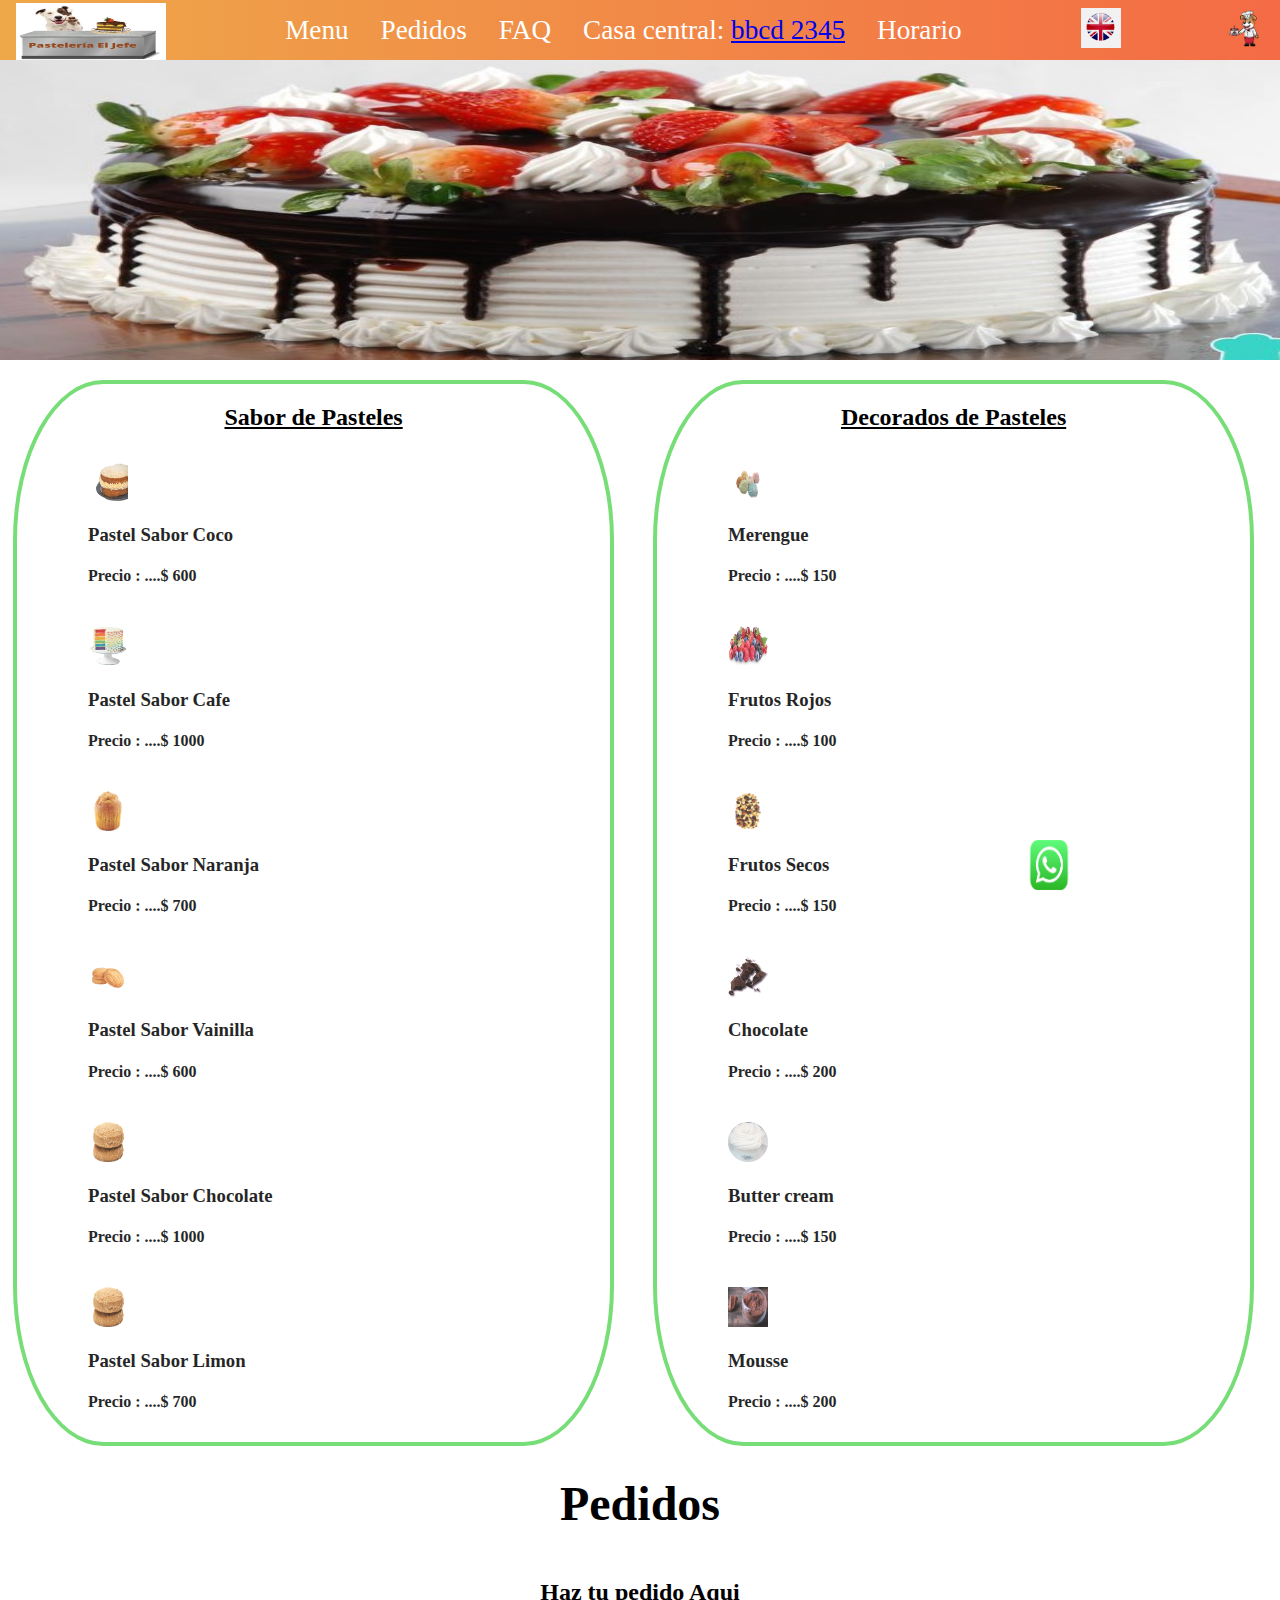
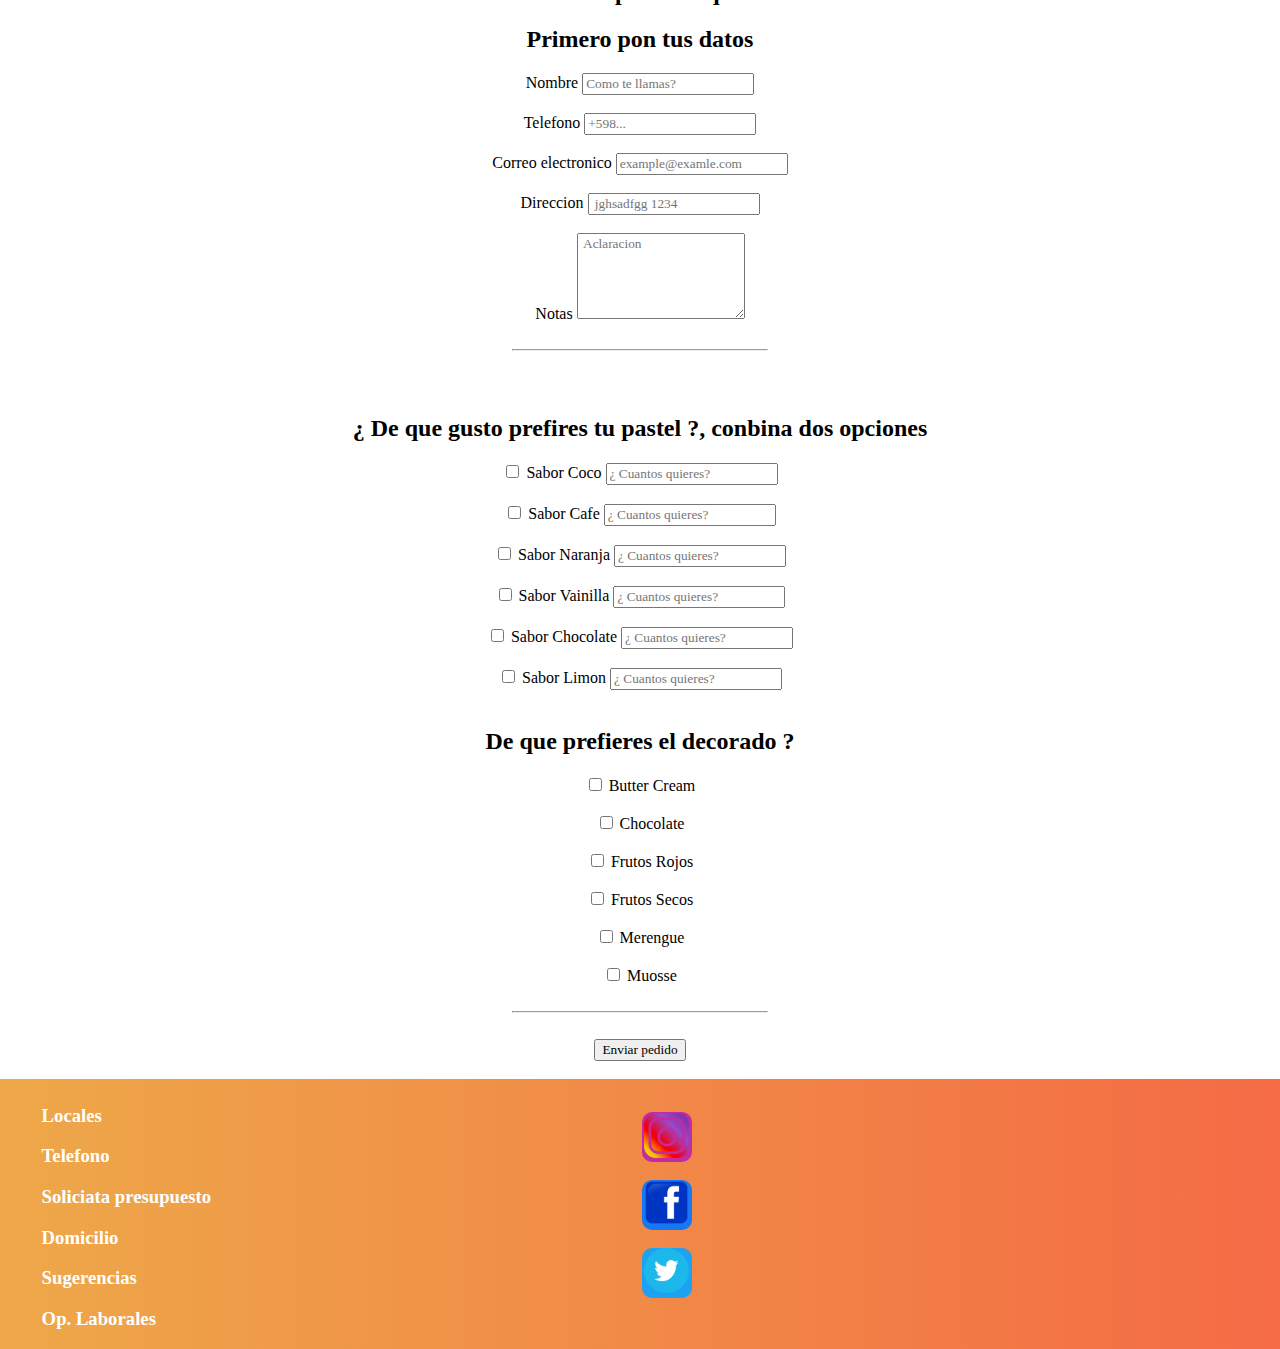
==== index.html @ 313cf9ab "Add files via upload" ====
<!DOCTYPE html>
<html lang="en">
<head>
    <meta charset="UTF-8">
    <meta http-equiv="X-UA-Compatible" content="IE=edge">
    <meta name="viewport" content="width=device-width, initial-scale=1.0">
    <title>Pasteleria El Jefe</title>
    <link rel="stylesheet" href="./css/styles.css">
</head>
<body>
    <header >
        
   
    <!----- responsibe menu-->
    <section class="top-nav">
        <div>
            <a href="index.html"><img src="./img/Pasteleriajefe logo.png" alt="" class="logo"></a>
        </div>
        <input id="menu-toggle" type="checkbox" />
        <label class='menu-button-container' for="menu-toggle">
        <div class='menu-button'></div>
      </label>
        <ul class="menu">
          <li>Menu</li>
          <li>Pedidos</li>
    
          <li>FAQ</li>
          <li>Casa central: <a href="https://www.google.com/maps/place/Nuevocentro+Shopping/@-34.8689412,-56.1719842,17z/data=!3m1!4b1!4m5!3m4!1s0x959f807aabfe63b1:0xb6f6776baeb3a995!8m2!3d-34.8689412!4d-56.1697955" >bbcd 2345</a></li>
          <li>Horario</li>
        </ul>
        <a href="indexeng.html"><img src="./img/england-flag.png" alt="lang-flag" class="Flag"></a>
        <a href="pastelero.html"><img src="./img/pastelero.webp" alt="lang-flag" class="Flag"></a>
      </section> 
      

    <section class="slider">
        <img src="./img/pastelSlider.jpg" alt="">

    </section>
    <section class="Pasteles">
<h2 class="h2Pasteles"> Sabor de Pasteles </h2>
<div class="card">
<img src="./img/pastelBasico1.png" alt="Pastel Tradicional" class="MenuPasteles">
<h3>Pastel  Sabor Coco</h3>
<h4>Precio : ....$ 600 </h4>

</div>
<div class="card">
    <img src="./img/tortaarcoiris.png" alt="Torta Arcoiris" class="MenuPasteles">
    <h3> Pastel  Sabor Cafe</h3>
    <h4>Precio : ....$ 1000 </h4>
    
    </div>

<div class="card">
    <img src="./img/muffin.png" alt="" class="MenuPasteles">
    <h3> Pastel  Sabor Naranja</h3>
    <h4>Precio : ....$ 700</h4>
    
    </div>
    <div class="card">
        <img src="./img/galletas1.png" alt="" class="MenuPasteles">
        <h3>Pastel  Sabor Vainilla</h3>
        <h4>Precio : ....$ 600 </h4>
        
        </div>
        <div class="card">
            <img src="./img/mantecados.png" alt="Mantecado" class="MenuPasteles">
            <h3> Pastel  Sabor Chocolate</h3>
            <h4>Precio : ....$ 1000</h4>
            
            </div>
            <div class="card">
                <img src="./img/mantecados.png" alt="Mantecado" class="MenuPasteles">
                <h3> Pastel  Sabor Limon</h3>
                <h4>Precio : ....$ 700</h4>
                
                </div>
             

    </section>
   
    <section class="Adornos">
<h2 class="h2Pasteles">  Decorados  de Pasteles </h2>

<div class="card">
    <img src="./img/merengue.png" alt="Pastel Tradicional" class="MenuPasteles">
    <h3>Merengue</h3>
    <h4>Precio : ....$ 150</h4>
    
    </div>
    <div class="card">
        <img src="./img/mezcla-frutos-rojos.webp" alt="Torta Arcoiris" class="MenuPasteles">
        <h3>Frutos Rojos</h3>
        <h4>Precio : ....$ 100 </h4>
        
        </div>
    
    
        <div class="card">
            <img src="./img/frutossecos.png" alt="" class="MenuPasteles">
            <h3>Frutos Secos</h3>
            <h4>Precio : ....$ 150</h4>
            
            </div>
            <div class="card">
                <img src="./img/chocolate.webp" alt="Mantecado" class="MenuPasteles">
                <h3>Chocolate</h3>
                <h4>Precio : ....$ 200 </h4>
                
                </div>

                <div class="card">
                    <img src="./img/buttercream.webp" alt="" class="MenuPasteles">
                    <h3>Butter cream</h3>
                    <h4>Precio : ....$ 150</h4>
                    
                    </div>
                    <div class="card">
                        <img src="./img/mousse-de-chocolate-1.jpg" alt="Mantecado" class="MenuPasteles">
                        <h3>Mousse</h3>
                        <h4>Precio : ....$ 200 </h4>
                        
                        </div>
    </section>
    
       
    <section class="pedido" id="casa">
        <h3 class="h3Menu">Pedidos</h3>
        <h2 >Haz tu pedido Aqui</h2>
        <form action="" method="get">
        
        
        <h2 class="h2Pedido">Primero pon tus datos </h2>
        <label for="Nombre">Nombre</label>
        <input type="text" id="nombre" name="nombre" placeholder="Como te llamas?" required>
        <br><br>
        <label for="Telefono">Telefono</label>
        <input type="text" id="nombre" name="nombre" placeholder="+598..." required>
        <br><br>
        <label for="Telefono">Correo electronico</label>
        <input type="text" id="email" name="email" placeholder="example@examle.com" required>
        <br><br>
        <label for="Direccion">Direccion</label>
        <input type="textarea" id="nombre" name="nombre" placeholder=" jghsadfgg 1234" required>
        
        <br><br>
        <label for="Direccion">Notas</label>
        <textarea rows="5" id="notas" name="notas" placeholder=" Aclaracion"></textarea>
        
        <br><br>
        <hr class="dataUser">
        <br><br>
        <h2 class="h2Pedido">¿ De que gusto prefires tu pastel ?, conbina dos opciones</h2>
        <input type="checkbox" id="Coco" name="Coco" value="Coco">
        <label for="Coco">Sabor Coco</label>
        <input type="number" id="CocoNumber" name="CocoNumber" placeholder="¿ Cuantos quieres?" >
        <br><br>
        <input type="checkbox" id="Cafe" name="Cafe" value="Cafe">
        <label for="Cafe"> Sabor Cafe</label>
        <input type="number" id="CafeNumber" name="CafeNumber" placeholder="¿ Cuantos quieres?" >
        <br><br>
        <input type="checkbox" id="Naranja" name="Naranja" value="Naranja">
        <label for="Naranja"> Sabor Naranja </label>
        <input type="number" id="NaranjaNumber" name="NaranjaNumber" placeholder="¿ Cuantos quieres?" >
        <br><br>
        <input type="checkbox" id="Vainilla" name="Vainilla" value="Vainilla">
        <label for="Vainilla"> Sabor Vainilla</label>
        <input type="number" id="VainillaNumber" name="VainillaNumber" placeholder="¿ Cuantos quieres?" >
        <br><br>
        <input type="checkbox" id="Chocolate" name="Chocolate" value="Chocolate">
        <label for="Chocolate"> Sabor Chocolate </label>
        <input type="number" id="ChocolateNumber" name="ChocolateNumber" placeholder="¿ Cuantos quieres?" >
        <br><br>
        <input type="checkbox" id="Limon" name="Limon" value="ChocolateLimon">
        <label for="Limon">Sabor Limon</label>
        <input type="number" id="LimonNumber" name="LimonNumber" placeholder="¿ Cuantos quieres?" >
        <br><br>
        
        
        <h2 class="h2Pedido">De que prefieres el decorado ?</h2>
        <input type="checkbox" id="ButterCream" name="ButterCream" value="ButterCream">
        
        <label for="ButterCream">Butter Cream</label>
        
        <br><br>
        <input type="checkbox" id="ChocolateDecorado" name="ChocolateDecorado" value="ChocolateDecorado">
        <label for="ChocolateDecorado"> Chocolate</label>
        
        <br><br>
        <input type="checkbox" id="FrutosRojos" name="FrutosRojos" value="FrutosRojos">
        <label for="FrutosRojos">Frutos Rojos</label>
        
        <br><br>
        <input type="checkbox" id="FrutosSecos" name="FrutosSecos" value="FrutosSecos">
        <label for="FrutosSecos"> Frutos Secos</label>
        
        <br><br>
        <input type="checkbox" id="Merengue" name="Merengue" value="Merengue">
        <label for="Merengue">Merengue</label>
        
        <br><br>
        <input type="checkbox" id="Muosse" name="Muosse" value="Muosse">
        <label for="Muosse">Muosse</label>
        <br>
        <br>
        <hr class="dataUser">
        <br>
        
        <button type="submit" class="btnenviar">Enviar pedido</button>
        <br><br>
        </form>
    </section>
    
   

    <img src="./img/whatsapp-icon.png" alt="" class="btnwhatss">
    <footer>
        <div class="dataEmpresa">
        <h3 class="hedinginfo">Locales</h3>
        <h3 class="hedinginfo">Telefono</h3>
        <h3 class="hedinginfo">Soliciata presupuesto</h3>
        <h3 class="hedinginfo">Domicilio</h3>
        <h3 class="hedinginfo">Sugerencias</h3>
        <h3 class="hedinginfo">Op. Laborales</h3>
    </div>
        <div class="dataEmpresa">
                <div class="box">
                <div class="icon instagram">
                <i class="fab fa-instagram fa-2x"> <img src="./img/Instagram-Icon.png"  class="iconfooter" alt=""></i>
                </div>
                <p>Instagram</p>
                </div>
                <div class="box">
                <div class="icon facebook">
                <i class="fab fa-facebook fa-2x"> <img src="./img/Facebook_icon.svg.png"  class="iconfooter" alt=""></i>
                </div>
                <p>Facebook</p>
                </div>
                <div class="box">
                <div class="icon twitter">
                <i class="fab fa-twitter fa-2x"><img src="./img/twitter_circle-512.webp"  class="iconfooter" alt=""></i>
                </div>
                <p>Twitter</p>
                </div>
               
                
        </div>

    </footer>
</body>
</html>
---- css/styles.css ----
.Flag{
    width: 40px;
    height: 40px;

}
.navmenu{
    float: left;
    width: 100%;

}  
    @import url(https://fonts.googleapis.com/css?family=Raleway);
h2 {
  vertical-align: center;
  text-align: center;
}

html, body {
  margin: 0;
  height: 100%;
}
.logo{
    width: 150px;
    height: 60px;
    margin-bottom: -10px;
}

* {
  font-family: "Raleway";
  box-sizing: border-box;
}
.back{
    background-image: url('./img/woodBack.jpg');
}
.top-nav {
  display: flex;
  flex-direction: row;
  align-items: center;
  justify-content: space-between;
 
  background: linear-gradient(to left, #f46b45, #eea849);
  /* W3C, IE 10+/ Edge, Firefox 16+, Chrome 26+, Opera 12+, Safari 7+ */
  color: #FFF;
  height: 60px;
  padding: 1em;
}

.menu {
  display: flex;
  flex-direction: row;
  list-style-type: none;
  margin: 0;
  padding: 0;
}

.menu > li {
  margin: 0 1rem;
  font-size: 1.7rem;
}

.menu-button-container {
  display: none;
  height: 100%;
  width: 30px;
  cursor: pointer;
  flex-direction: column;
  justify-content: center;
  align-items: center;
}

#menu-toggle {
  display: none;
}

.menu-button,
.menu-button::before,
.menu-button::after {
  display: block;
  background-color: #fff;
  position: absolute;
  height: 4px;
  width: 30px;
  transition: transform 400ms cubic-bezier(0.23, 1, 0.32, 1);
  border-radius: 2px;
}

.menu-button::before {
  content: '';
  margin-top: -8px;
}

.menu-button::after {
  content: '';
  margin-top: 8px;
}

#menu-toggle:checked + .menu-button-container .menu-button::before {
  margin-top: 0px;
  transform: rotate(405deg);
}

#menu-toggle:checked + .menu-button-container .menu-button {
  background: rgba(255, 255, 255, 0);
}

#menu-toggle:checked + .menu-button-container .menu-button::after {
  margin-top: 0px;
  transform: rotate(-405deg);
}
.btnwhatss{
    width: 50px;
    height: 50px;
    position: fixed;
    bottom: 10px;
    margin-left: 80%;
}
.slider{
    width: 100%;
    height: 300px;
    background-color: #333;
}
.slider img{
  width: 100%;
  height: 300px;
  
}
.Pasteles, .Adornos{
    width: 47%;
    margin-top: 20px;
    margin-right: 2%;
    margin-left: 1%;
    margin-bottom: 30px;
    float: left;
    height: auto;
    /* background-color: #466a75; */
    flex-wrap: wrap;
    border: #77DD77 4px solid;
    border-radius: 15%;
    
}
.h2Pasteles{
  text-decoration: underline;
  width: 100%;
  
}
.MenuPasteles {
  width: 40px;
    height: 40px;
    transition: all 0.3s;
    
}
.MenuPasteles:hover{
  margin-left: 5%;
  transform: scale(2) ;
}
.card{
  
  display: flex;
  justify-content: space-around;
  margin-bottom: 20px;
}

/* para la parte de pedidos  */
.h3Menu{
    text-align: center;
    font-size: 3rem;
    
}
.h2Pedido{
  text-align: center;
}
#casa{
  text-align: center;
  
}
.Sucursales{
  margin: 0 auto;
}

.sucursales ul li{
  font-size: 1.3rem;
  font-weight: bolder;
}
th, td{
  border: black 1px solid;
  
}

.dataUser{
  width: 20%;
}

footer{
    width: 100%;
    height: 270px;
    background: linear-gradient(to left, #f46b45, #eea849);
    color: #FFF;
}
.dataEmpresa{
  width: 45%;
    margin-top: 20px;
    margin-right: 2%;
    margin-left: 1%;
    margin-bottom: 30px;
    float: left;
   
    
}

/* cards de pastelero */

@import url('https://fonts.googleapis.com/css?family=Muli');

#container {
    width: auto;
    height: auto;
    margin-top: 80px;
    -webkit-perspective: 800px;
            perspective: 800px;
    text-align: center;
}
#container h1 {
    color: #ECF6CE;
    margin-bottom: 30px;
}
#container > hr {
    border: none;
    border: 1px solid #fff;
    width: 80%;
}
.card {
    margin: 10px;
    display: inline-block;
    position: relative;
    width: 220px;
    height: auto;
    opacity: 0.85;
    margin-left: 12%;
}
.front,
.back {
    width: 100%;
    height: 100%;
    position: absolute;
    -webkit-backface-visibility: hidden;
            backface-visibility: hidden;
    -webkit-transition: -webkit-transform 300ms;
    transition: -webkit-transform 300ms;
    transition: transform 300ms;
    transition: transform 300ms, -webkit-transform 300ms;
    -webkit-transition-timing-function: linear;
            transition-timing-function: linear;
    border-radius: 5px;
}
.front {
    transform: rotateY(0deg);
    background: -webkit-linear-gradient(top left, #84DD63, #009970);
    background: linear-gradient(to bottom right, #84DD63, #009970);
    text-align: center;
    padding: 30px;
}
.back {
    background: -webkit-linear-gradient(top left, #009970, #84DD63);
    background: linear-gradient(to bottom right, #009970, #84DD63);
    -webkit-transform: rotateY(180deg);
            transform: rotateY(180deg);
    padding: 40px 15px;
    color: #fff;
}
.card:hover .front {
    -webkit-transform: rotateY(-180deg);
            transform: rotateY(-180deg);
}
.card:hover .back {
    -webkit-transform: rotateY(0deg);
            transform: rotateY(0deg);
}

.front .contact {
    height: 120px;
    width: 120px;
    border: 5px solid #B2DBBF;
    border-radius: 50%;
    display: inline-block;
    margin-bottom: 10px;
}
.front .name {
    display: inline-block;
    font-size: 18px;
    color: #fff;
}
.front .job {
    color: #fff;
}
.front hr {
    border: none;
    color: #B2DBBF;
    border: 1px solid;
}
.back p{
  margin-left: -100px;
}


/*fin de cards pastelero */
.hedinginfo{
  margin-left: 5%;
  margin-top: 1%;

}
.iconfooter{
  width: 45px;
  height: 45px;
}

/* social media */
.box{
  width: 55px;
  height: 58px;
  position: relative;
  display: flex;
  align-items: center;
  overflow: hidden;
  padding: 5px;
  cursor: pointer;
  margin: 0.6em;
  transition: all .4s;
  }
  .box:hover{
  width: 160px;
  background: #c32aa3;
  border-radius: 10px;
  color: white;
  box-shadow: 0 0 50px #b315917c;
  }
  .box:nth-child(2):hover{
  background: #1877f2;
  box-shadow: 0 0 50px #1876f285;
  }
  .box:nth-child(3):hover{
  width: 130px;
  background: #1da1f2;
  box-shadow: 0 0 50px #1da0f280;
  }
  .box:nth-child(4):hover{
  background: #25d366;
  box-shadow: 0 0 50px #25d3657e;
  }
  p{
  transform: translate(60px);
  }
  .box .icon{
  position: absolute;
  width: 50px;
  height: 50px;
  display: flex;
  justify-content: center;
  align-items: center;
  color: white;
  border-radius: 10px;
  margin-right: 10px;
  transition: all .4s;
  }
  .instagram{
  background: #c32aa3;
  }
  .facebook{
  background: #1877f2;
  }
  .twitter{
  background: #1da1f2;
  }
  .whatsapp{
  background: #25d366;
  }
  .box:hover .icon{
  background: white;
  box-shadow: 0 0 20px rgba(0, 0, 0, 0.26);
  color: rgb(59, 59, 59);
  }
  
  
  





@media (max-width: 800px) {
  .logo{
    display: none;
  }
  .menu-button-container {
    display: flex;
    margin-top: 10px;
  }
  .menu {
    position: absolute;
    top: 0;
    margin-top: 50px;
    left: 0;
    flex-direction: column;
    width: 100%;
    justify-content: center;
    align-items: center;
  }
  #menu-toggle ~ .menu li {
    height: 0;
    
    margin: 0;
    padding: 0;
    border: 0;
    transition: height 400ms cubic-bezier(0.23, 1, 0.32, 1);
  }
  #menu-toggle:checked ~ .menu li {
    border: 1px solid #333;
    height: 2.5em;
    padding: 0.5em;
    transition: height 400ms cubic-bezier(0.23, 1, 0.32, 1);
  }
  .menu > li {
    display: flex;
    justify-content: center;
    margin: 0;
    padding: 0.5em 0;
    width: 100%;
    color: white;
    background-color: #222;
  }
  .menu > li:not(:last-child) {
    border-bottom: 1px solid #444;
  }
}
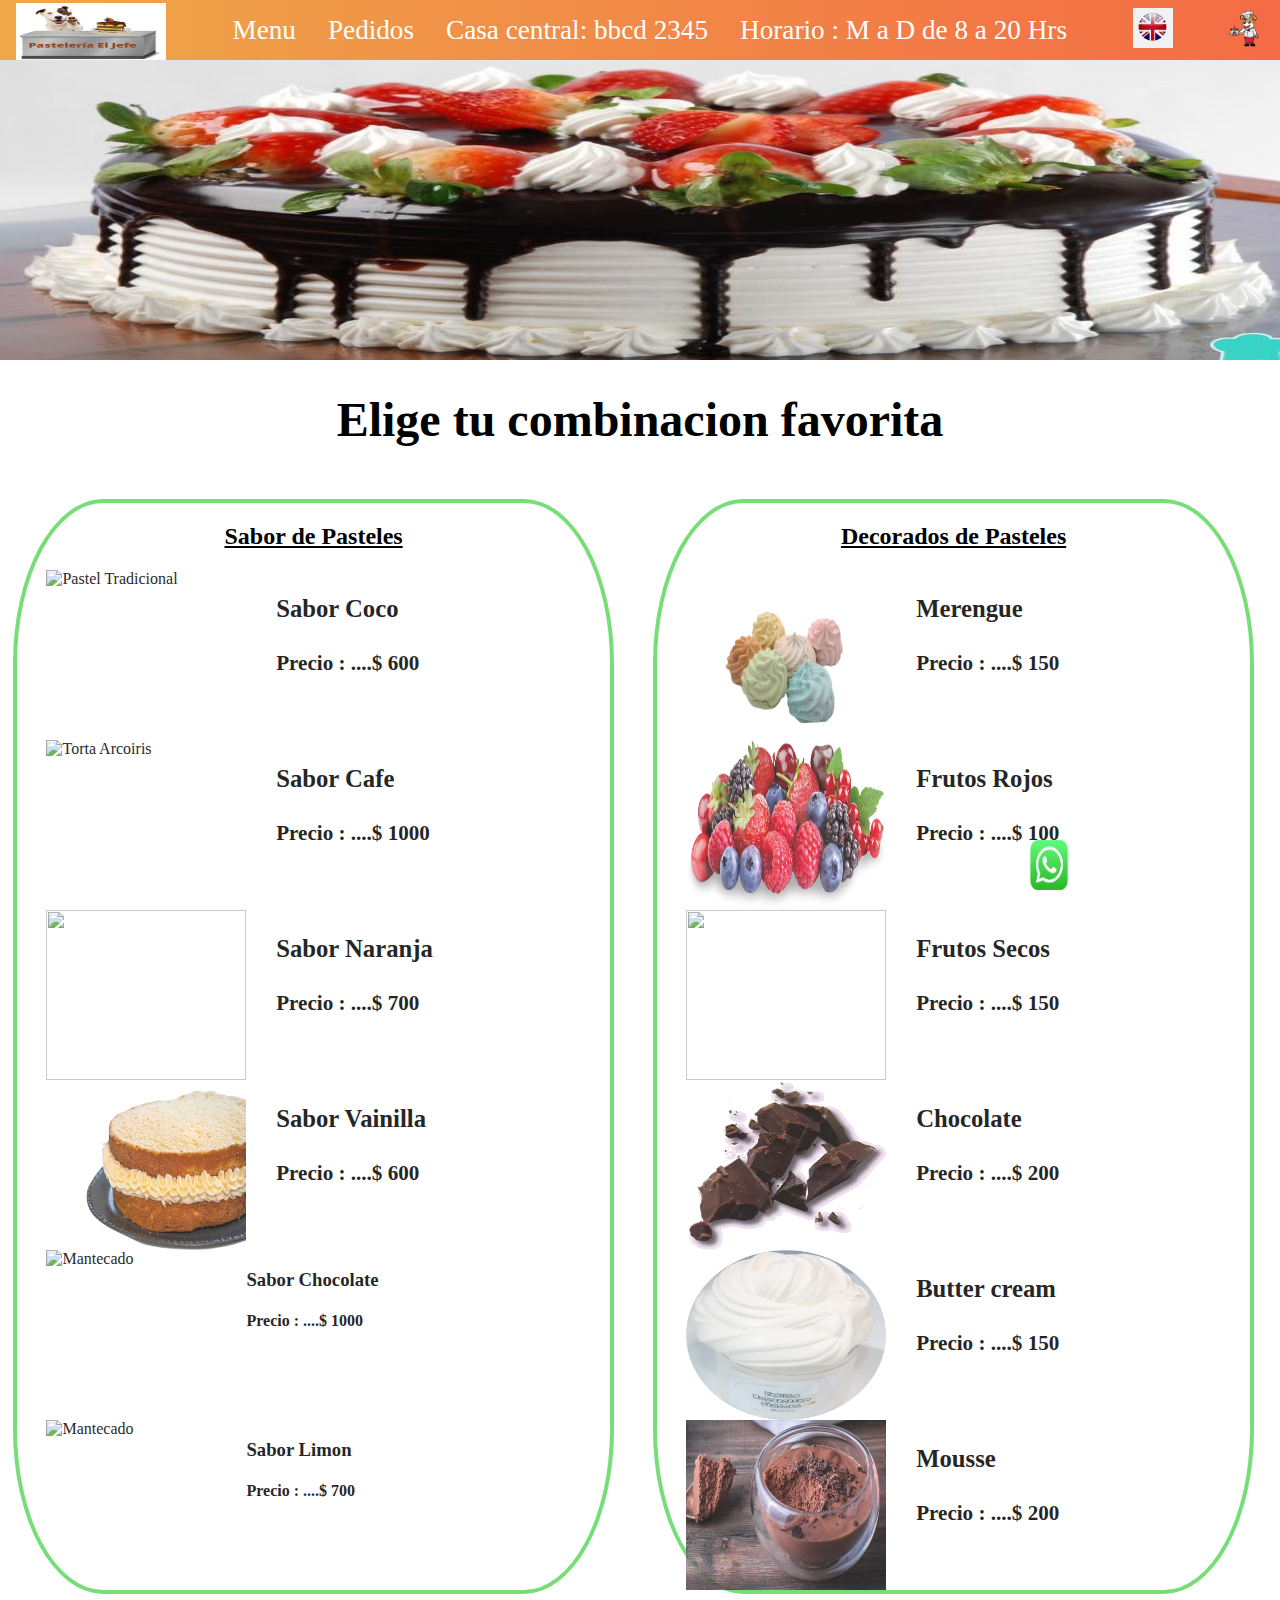
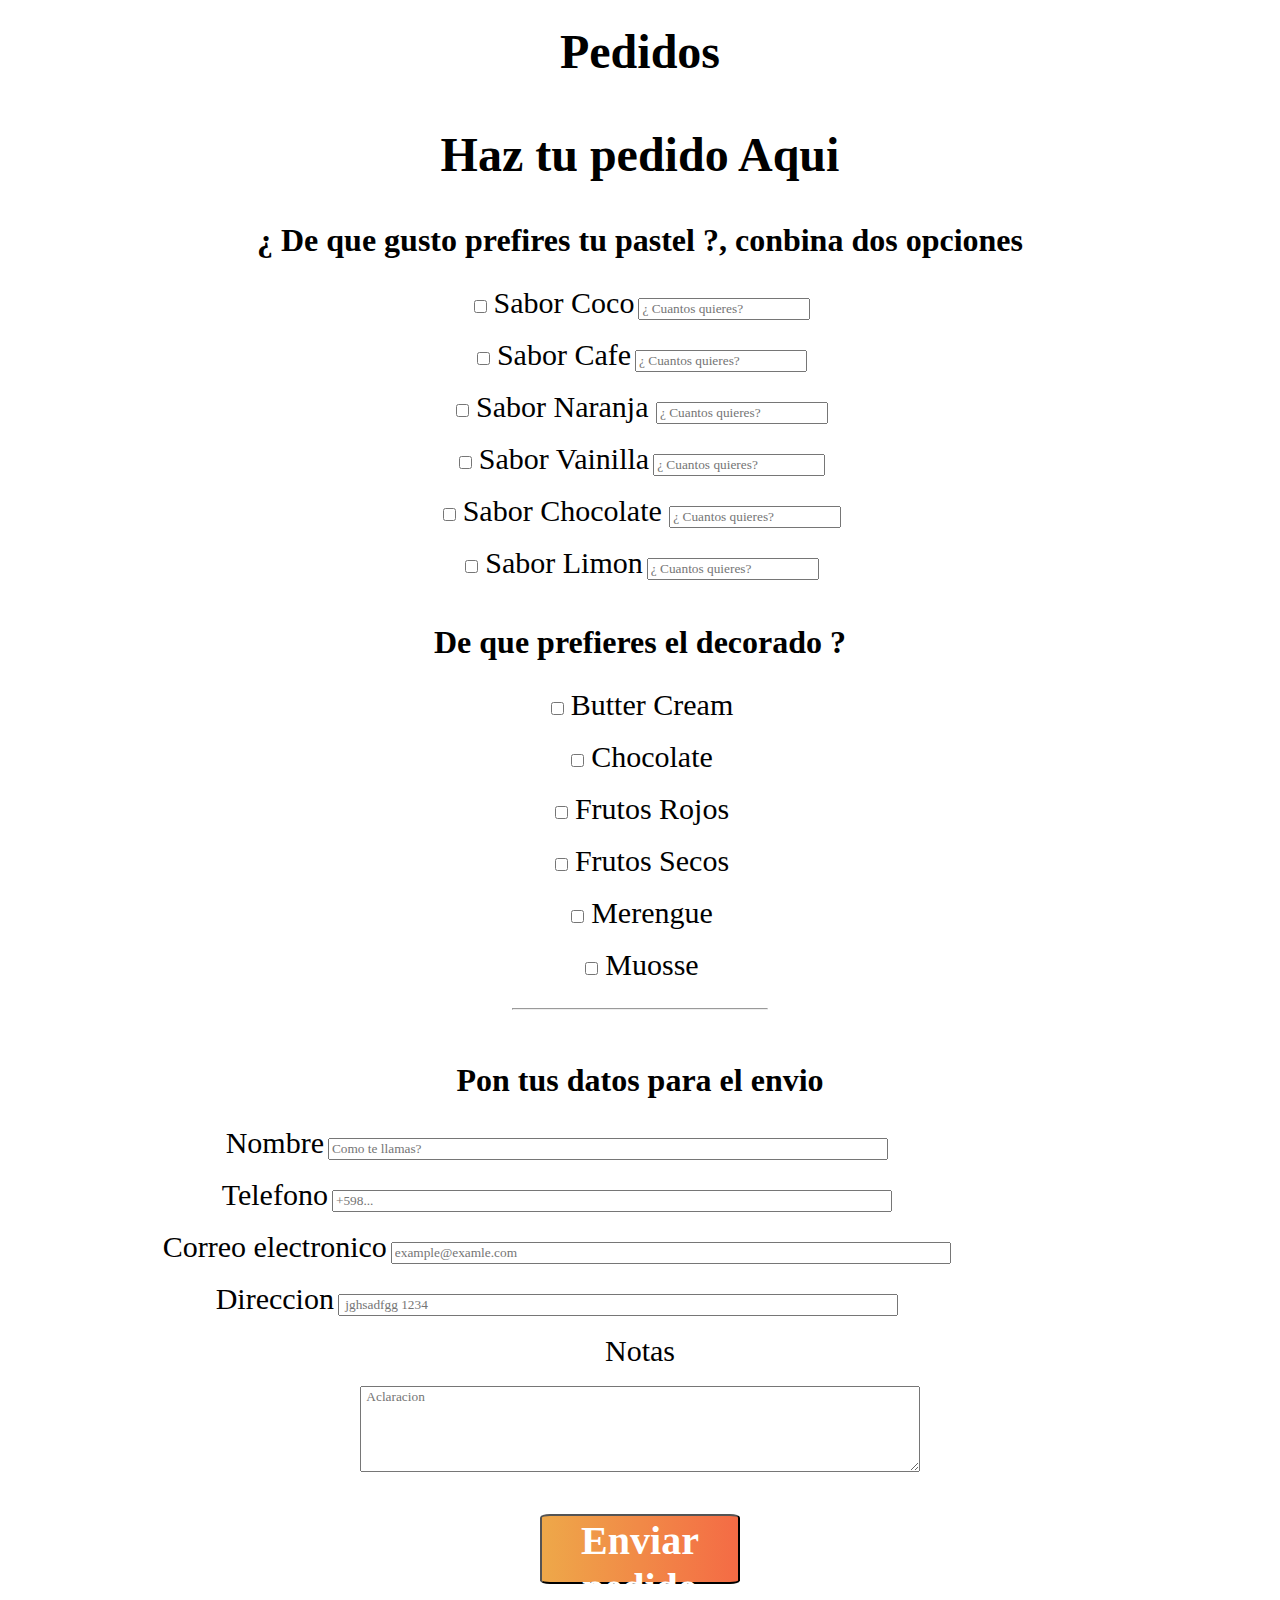
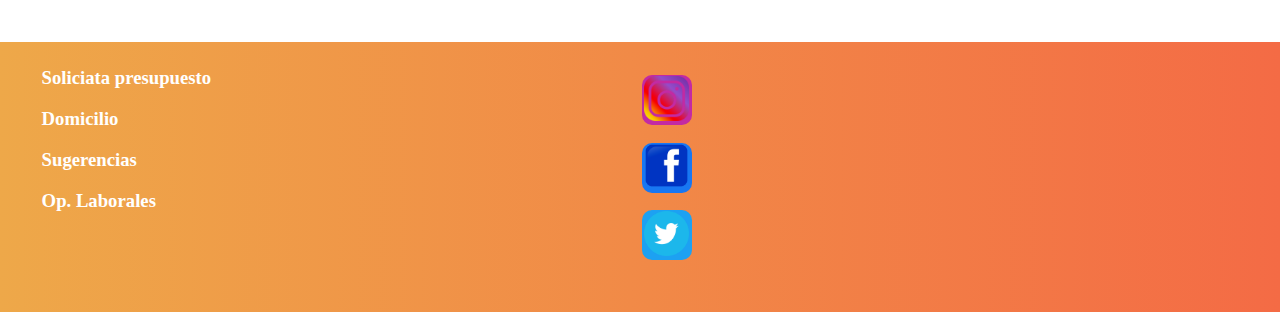
==== commit 9d178df3: "Add files via upload" ====
--- a/index.html
+++ b/index.html
@@ -6,9 +6,10 @@
     <meta name="viewport" content="width=device-width, initial-scale=1.0">
     <title>Pasteleria El Jefe</title>
     <link rel="stylesheet" href="./css/styles.css">
+<link rel="stylesheet" href="./css/slider.css"> 
 </head>
 <body>
-    <header >
+    
         
    
     <!----- responsibe menu-->
@@ -21,12 +22,10 @@
         <div class='menu-button'></div>
       </label>
         <ul class="menu">
-          <li>Menu</li>
-          <li>Pedidos</li>
-    
-          <li>FAQ</li>
-          <li>Casa central: <a href="https://www.google.com/maps/place/Nuevocentro+Shopping/@-34.8689412,-56.1719842,17z/data=!3m1!4b1!4m5!3m4!1s0x959f807aabfe63b1:0xb6f6776baeb3a995!8m2!3d-34.8689412!4d-56.1697955" >bbcd 2345</a></li>
-          <li>Horario</li>
+            <li>Menu</li>
+          <a href="#PedidosUser"><li>Pedidos</li></a>
+           <a href="https://www.google.com/maps/place/Nuevocentro+Shopping/@-34.8689412,-56.1719842,17z/data=!3m1!4b1!4m5!3m4!1s0x959f807aabfe63b1:0xb6f6776baeb3a995!8m2!3d-34.8689412!4d-56.1697955" target="_blank"><li>Casa central: bbcd 2345 </li></a>
+          <li>Horario : M a D de 8 a 20 Hrs</li>
         </ul>
         <a href="indexeng.html"><img src="./img/england-flag.png" alt="lang-flag" class="Flag"></a>
         <a href="pastelero.html"><img src="./img/pastelero.webp" alt="lang-flag" class="Flag"></a>
@@ -37,42 +36,52 @@
         <img src="./img/pastelSlider.jpg" alt="">
 
     </section>
+    <h1 class="h3Menu">Elige tu combinacion favorita</h1>
     <section class="Pasteles">
-<h2 class="h2Pasteles"> Sabor de Pasteles </h2>
-<div class="card">
-<img src="./img/pastelBasico1.png" alt="Pastel Tradicional" class="MenuPasteles">
-<h3>Pastel  Sabor Coco</h3>
+        
+<h2 class="h2Pasteles" id="MenuUser"> Sabor de Pasteles </h2>
+<div class="card1">
+<img src="./img/tortaCoco.jpg" alt="Pastel Tradicional" class="MenuPasteles">
+<div class="cosas">
+<h3>  Sabor Coco</h3>
 <h4>Precio : ....$ 600 </h4>
 
 </div>
-<div class="card">
-    <img src="./img/tortaarcoiris.png" alt="Torta Arcoiris" class="MenuPasteles">
-    <h3> Pastel  Sabor Cafe</h3>
+</div>
+<div class="card1">
+    <img src="./img/tortaCafe.jpg" alt="Torta Arcoiris" class="MenuPasteles">
+    <div class="cosas">
+    <h3>   Sabor Cafe</h3>
     <h4>Precio : ....$ 1000 </h4>
-    
-    </div>
-
-<div class="card">
-    <img src="./img/muffin.png" alt="" class="MenuPasteles">
-    <h3> Pastel  Sabor Naranja</h3>
+    </div>
+    
+    </div>
+
+<div class="card1">
+    <img src="./img/tortaNaranja.jpg" alt="" class="MenuPasteles">
+    <div class="cosas">
+    <h3>   Sabor Naranja</h3>
     <h4>Precio : ....$ 700</h4>
-    
-    </div>
-    <div class="card">
-        <img src="./img/galletas1.png" alt="" class="MenuPasteles">
-        <h3>Pastel  Sabor Vainilla</h3>
+ 
+    </div>
+    </div>
+    <div class="card1">
+        <img src="./img/pastelBasico1.png" alt="" class="MenuPasteles">
+        <div class="cosas">
+        <h3>  Sabor Vainilla</h3>
         <h4>Precio : ....$ 600 </h4>
-        
-        </div>
-        <div class="card">
-            <img src="./img/mantecados.png" alt="Mantecado" class="MenuPasteles">
-            <h3> Pastel  Sabor Chocolate</h3>
+
+        </div>
+        </div>
+        <div class="card1">
+            <img src="./img/TortaChocolate.jpg" alt="Mantecado" class="MenuPasteles">
+            <h3>   Sabor Chocolate</h3>
             <h4>Precio : ....$ 1000</h4>
             
             </div>
-            <div class="card">
-                <img src="./img/mantecados.png" alt="Mantecado" class="MenuPasteles">
-                <h3> Pastel  Sabor Limon</h3>
+            <div class="card1">
+                <img src="./img/tarta-limon-2.jpg" alt="Mantecado" class="MenuPasteles">
+                <h3>   Sabor Limon</h3>
                 <h4>Precio : ....$ 700</h4>
                 
                 </div>
@@ -83,74 +92,168 @@
     <section class="Adornos">
 <h2 class="h2Pasteles">  Decorados  de Pasteles </h2>
 
-<div class="card">
+<div class="card1">
     <img src="./img/merengue.png" alt="Pastel Tradicional" class="MenuPasteles">
-    <h3>Merengue</h3>
+    <div class="cosas">
+        <h3>Merengue</h3>
     <h4>Precio : ....$ 150</h4>
-    
-    </div>
-    <div class="card">
+    </div>
+    
+    </div>
+    <div class="card1">
         <img src="./img/mezcla-frutos-rojos.webp" alt="Torta Arcoiris" class="MenuPasteles">
-        <h3>Frutos Rojos</h3>
+        
+        <div class="cosas"><h3>Frutos Rojos</h3>
         <h4>Precio : ....$ 100 </h4>
-        
-        </div>
-    
-    
-        <div class="card">
-            <img src="./img/frutossecos.png" alt="" class="MenuPasteles">
-            <h3>Frutos Secos</h3>
+  
+        </div>
+        </div>
+    
+    
+        <div class="card1">
+            <img src="./img/slider/frutossecos.png" alt="" class="MenuPasteles">
+            
+            <div class="cosas"><h3>Frutos Secos</h3>
             <h4>Precio : ....$ 150</h4>
-            
+   
             </div>
-            <div class="card">
+            </div>
+            <div class="card1">
                 <img src="./img/chocolate.webp" alt="Mantecado" class="MenuPasteles">
-                <h3>Chocolate</h3>
+               
+               <div class="cosas"> <h3>Chocolate</h3>
                 <h4>Precio : ....$ 200 </h4>
-                
-                </div>
-
-                <div class="card">
+ 
+                </div>
+                </div>
+
+                <div class="card1">
                     <img src="./img/buttercream.webp" alt="" class="MenuPasteles">
-                    <h3>Butter cream</h3>
+                 
+                 <div class="cosas">   <h3>Butter cream</h3>
                     <h4>Precio : ....$ 150</h4>
-                    
+
                     </div>
-                    <div class="card">
+                    </div>
+                    <div class="card1">
                         <img src="./img/mousse-de-chocolate-1.jpg" alt="Mantecado" class="MenuPasteles">
-                        <h3>Mousse</h3>
+                     
+                     <div class="cosas">   <h3>Mousse</h3>
                         <h4>Precio : ....$ 200 </h4>
+                        </div>
                         
                         </div>
     </section>
-    
+
+    <section class="responsivepleasures">
+    <h2 class="h2Slider">¿ Que pastel vas a elegir hoy ?</h2>
+
+    <div class="slider-frame">
+        <ul>
+            <li>
+                
+                 <div class="descriptionDecor"><p >Tote de Cafe</p></div>
+                 <img src="./img/slider/tortaCafe.jpg" alt="">
+                 <div class="Precio"><button >Precio : $600</button></div>
+            </li>
+            <li>
+                
+                 <div class="descriptionDecor"><p >Torta de Coco</p></div>
+                 <img src="./img/slider/tortaCoco.jpg" alt="">
+                 <div class="Precio"><button >Precio : $1000</button></div>
+            </li>
+            
+            <li>
+                
+                 <div class="descriptionDecor"><p >Torta de Naranja</p></div>
+                 <img src="./img/slider/tortaNaranja.jpg" alt="">
+                 <div class="Precio"><button >Precio : $700</button></div>
+            </li>
+            
+            <li>
+                
+                 <div class="descriptionDecor"><p >Torta de Chocolate</p></div>
+                 <img src="./img/slider/TortaChocolate.jpg" alt="">
+                 <div class="Precio"><button >Precio : $600</button></div>
+            </li>
+          <li>
+            
+             <div class="descriptionDecor"><p >Torta de Vainilla</p></div>
+             <img src="./img/slider/pastelBasico1.png" alt="">
+             <div class="Precio"><button >Precio : $1000</button></div>
+            </li>
+            
+            <li>
+                
+                 <div class="descriptionDecor"><p >Tota de Limon</p></div>
+                 <img src="./img/slider/tarta-limon-2.jpg" alt="">
+                 <div class="Precio"><button >Precio : $700</button></div>
+            </li> 
+            
+
+        </ul>
+    </div>
+
+    <h2 class="h2Slider">¿ Que Decorado utilizaras ?</h2>
+
+    <div class="slider-frame">
        
-    <section class="pedido" id="casa">
-        <h3 class="h3Menu">Pedidos</h3>
-        <h2 >Haz tu pedido Aqui</h2>
-        <form action="" method="get">
-        
-        
-        <h2 class="h2Pedido">Primero pon tus datos </h2>
-        <label for="Nombre">Nombre</label>
-        <input type="text" id="nombre" name="nombre" placeholder="Como te llamas?" required>
-        <br><br>
-        <label for="Telefono">Telefono</label>
-        <input type="text" id="nombre" name="nombre" placeholder="+598..." required>
-        <br><br>
-        <label for="Telefono">Correo electronico</label>
-        <input type="text" id="email" name="email" placeholder="example@examle.com" required>
-        <br><br>
-        <label for="Direccion">Direccion</label>
-        <input type="textarea" id="nombre" name="nombre" placeholder=" jghsadfgg 1234" required>
-        
-        <br><br>
-        <label for="Direccion">Notas</label>
-        <textarea rows="5" id="notas" name="notas" placeholder=" Aclaracion"></textarea>
-        
-        <br><br>
-        <hr class="dataUser">
-        <br><br>
+    <ul>
+        <li>
+            <div class="descriptionDecor"><p >Merengue</p></div>
+            <img src="./img/slider/merengue.png" alt="">
+            <div class="Precio"><button >Precio : $150</button></div>
+            
+        </li>
+        <li>
+            
+             <div class="descriptionDecor"><p >Frutos secos</p></div>
+             <img src="./img/slider/frutossecos.png" alt="">
+            <div class="Precio"><button >Precio : $150</button></div>
+            
+        </li>
+        
+        <li>
+            
+             <div class="descriptionDecor"><p >Frutos rojos</p></div>
+             <img src="./img/slider/mezcla-frutos-rojos.png" alt="">
+            <div class="Precio"><button >Precio : $100</button></div>
+            
+        </li>
+        
+        <li>
+            
+             <div class="descriptionDecor"><p >Chocolate</p></div>
+             <img src="./img/slider/chocolate.png" alt="">
+            <div class="Precio"><button >Precio : $200</button></div>
+            
+        </li>
+      <li>
+        
+         <div class="descriptionDecor"><p >Butter Cream</p></div>
+         <img src="./img/slider/buttercream.png" alt="">
+        <div class="Precio"><button >Precio : $150</button></div>
+        
+        </li>
+        
+        <li>
+            
+             <div class="descriptionDecor"><p >Merengue</p></div>
+             <img src="./img/slider/mousse-de-chocolate-1.jpg" alt="">
+            <div class="Precio"><button >Precio : $200</button></div>
+            
+        </li> 
+        
+
+    </ul>
+</div>
+</section>
+    <h3 class="h3Menu">Pedidos</h3>
+    <section class="pedido" id="PedidosUser">
+        
+        <h2 class="h3Menu" >Haz tu pedido Aqui</h2>
+        <form action="" method="get" class="formPedido">
+        
         <h2 class="h2Pedido">¿ De que gusto prefires tu pastel ?, conbina dos opciones</h2>
         <input type="checkbox" id="Coco" name="Coco" value="Coco">
         <label for="Coco">Sabor Coco</label>
@@ -206,8 +309,26 @@
         <br>
         <hr class="dataUser">
         <br>
-        
-        <button type="submit" class="btnenviar">Enviar pedido</button>
+        <h2 class="h2Pedido">Pon tus datos para el envio</h2>
+        <label class="Userdatapedido" for="Nombre">Nombre</label>
+        <input class="Userdatapedidoinput" type="text" id="nombre" name="nombre" placeholder="Como te llamas?" required>
+        <br><br>
+        <label class="Userdatapedido"for="Telefono">Telefono</label>
+        <input class="Userdatapedidoinput" type="text" id="nombre" name="nombre" placeholder="+598..." required>
+        <br><br>
+        <label class="Userdatapedido" for="Telefono">Correo electronico</label>
+        <input class="Userdatapedidoinput" type="text" id="email" name="email" placeholder="example@examle.com" required>
+        <br><br>
+        <label class="Userdatapedido" for="Direccion">Direccion</label>
+        <input class="Userdatapedidoinput" type="textarea" id="nombre" name="nombre" placeholder=" jghsadfgg 1234" required>
+        
+        <br><br>
+        <label class="Userdatapedido" for="Direccion">Notas</label><br><br>
+        <textarea rows="5" id="notas" name="notas" placeholder=" Aclaracion"></textarea>
+        
+        <br><br>
+        
+        <a href="./pedido.html"><button type="submit" class="btnenviar">Enviar pedido</button></a>
         <br><br>
         </form>
     </section>
@@ -217,8 +338,6 @@
     <img src="./img/whatsapp-icon.png" alt="" class="btnwhatss">
     <footer>
         <div class="dataEmpresa">
-        <h3 class="hedinginfo">Locales</h3>
-        <h3 class="hedinginfo">Telefono</h3>
         <h3 class="hedinginfo">Soliciata presupuesto</h3>
         <h3 class="hedinginfo">Domicilio</h3>
         <h3 class="hedinginfo">Sugerencias</h3>
--- a/css/styles.css
+++ b/css/styles.css
@@ -56,6 +56,12 @@
   margin: 0 1rem;
   font-size: 1.7rem;
 }
+.menu > a {
+  margin: 0 1rem;
+  font-size: 1.7rem;
+  text-decoration: none;
+  color: #fff;
+}
 
 .menu-button-container {
   display: none;
@@ -99,7 +105,7 @@
 }
 
 #menu-toggle:checked + .menu-button-container .menu-button {
-  background: rgba(255, 255, 255, 0);
+  background: rgba(54, 11, 212, 0);
 }
 
 #menu-toggle:checked + .menu-button-container .menu-button::after {
@@ -121,6 +127,7 @@
 .slider img{
   width: 100%;
   height: 300px;
+  object-fit: initial;
   
 }
 .Pasteles, .Adornos{
@@ -143,8 +150,8 @@
   
 }
 .MenuPasteles {
-  width: 40px;
-    height: 40px;
+  width: 90px;
+    height: 70px;
     transition: all 0.3s;
     
 }
@@ -157,6 +164,17 @@
   display: flex;
   justify-content: space-around;
   margin-bottom: 20px;
+}
+.card1{
+  margin: 10px;
+    display: inline-block;
+    position: relative;
+    width: 220px;
+    height: auto;
+    opacity: 0.85;
+    margin-left: 12%;
+    float: left;
+  
 }
 
 /* para la parte de pedidos  */
@@ -167,10 +185,14 @@
 }
 .h2Pedido{
   text-align: center;
-}
-#casa{
+  font-size: 2rem;
+}
+#PedidosUser{
   text-align: center;
   
+}
+#PedidosUser label{
+  font-size: 30px;
 }
 .Sucursales{
   margin: 0 auto;
@@ -210,29 +232,13 @@
 
 @import url('https://fonts.googleapis.com/css?family=Muli');
 
-#container {
-    width: auto;
-    height: auto;
-    margin-top: 80px;
-    -webkit-perspective: 800px;
-            perspective: 800px;
-    text-align: center;
-}
-#container h1 {
-    color: #ECF6CE;
-    margin-bottom: 30px;
-}
-#container > hr {
-    border: none;
-    border: 1px solid #fff;
-    width: 80%;
-}
+
 .card {
     margin: 10px;
     display: inline-block;
     position: relative;
     width: 220px;
-    height: auto;
+    height: 300px;
     opacity: 0.85;
     margin-left: 12%;
 }
@@ -253,8 +259,9 @@
 }
 .front {
     transform: rotateY(0deg);
-    background: -webkit-linear-gradient(top left, #84DD63, #009970);
-    background: linear-gradient(to bottom right, #84DD63, #009970);
+    background:  #009970;
+    
+   
     text-align: center;
     padding: 30px;
 }
@@ -264,7 +271,7 @@
     -webkit-transform: rotateY(180deg);
             transform: rotateY(180deg);
     padding: 40px 15px;
-    color: #fff;
+    color: rgb(24, 22, 22);
 }
 .card:hover .front {
     -webkit-transform: rotateY(-180deg);
@@ -286,10 +293,10 @@
 .front .name {
     display: inline-block;
     font-size: 18px;
-    color: #fff;
+    color: rgb(248, 246, 246);
 }
 .front .job {
-    color: #fff;
+    color: rgb(250, 246, 246);
 }
 .front hr {
     border: none;
@@ -297,8 +304,13 @@
     border: 1px solid;
 }
 .back p{
-  margin-left: -100px;
-}
+  margin-left: -50px;
+}
+.back span {
+  text-decoration: underline;
+  font-weight: bold;
+}
+
 
 
 /*fin de cards pastelero */
@@ -377,15 +389,142 @@
   box-shadow: 0 0 20px rgba(0, 0, 0, 0.26);
   color: rgb(59, 59, 59);
   }
-  
-  
-  
-
-
-
+  .btnenviar{
+    font-weight: bolder;
+    color: #fff;
+    background: linear-gradient(to left, #f46b45, #eea849); 
+    width: 200px;
+    height: 70px;
+    border-radius: 5%;
+    margin-top: 20px;
+    margin-bottom: 40px;
+    font-size: 40px;
+  }
+  
+  .cosas{
+    margin-right: 5%;
+    margin-left: 5%;
+    float: left;
+    font-size: 1.32rem;
+    }
+
+#SectionPastelero{
+  height: auto;
+
+}
+.tableStock{
+  width: 100%;
+  height: 300px;
+}
+ /* pagina de pedidos */
+ .Ftoeleccion{
+  margin-left: 40%;
+ }
+ .h3Descripcion{
+  text-align: center;
+  font-size: 40px;
+ }
+ .DataPedido{
+margin-left: 30%;
+margin-bottom: 40px;
+ }
+ .DataPedido span{
+  font-size: 30px;
+ }
+ .btnenviarPedido{
+  margin-left: 20%;
+  font-weight: bolder;
+  color: #fff;
+  background: linear-gradient(to left, #f46b45, #eea849); 
+  width: 200px;
+  height: 70px;
+  border-radius: 5%;
+}
+.Payment{
+  margin-left: 30%;
+  margin-bottom: 70px;
+}
+.Payment img{
+  margin-right: 8%;
+}
+#master, #Deposito, #Visa, #payPal{
+  border: #1e1f1e 2px solid;
+  width: 700px;
+  height: auto;
+  border-radius: 5%;
+  margin-top: 40px;
+display: none;
+ 
+}
+
+.tarjeta h3{
+  text-align: center;
+
+}
+.tarjeta h3{
+ margin-right: 40%;
+
+}
+.tarjeta input{
+  margin-left: 20%;
+  margin-bottom: 10px;
+ 
+ }
+ .tarjeta p{
+  font-size: 23px;
+ }
+ .responsivepleasures{
+  display: none;
+}
+
+
+
+
+.Userdatapedidoinput{
+  width: 560px;
+  margin-right: 13%;
+  
+}
+.formPedido textarea{
+  width: 560px;
+}
+
+
+@media  (max-width: 1333px) and (min-width:802px){
+  .card1 {
+    margin: 0px;
+    display: inline-block;
+    position: relative;
+    width: 100%;
+    height: auto;
+    opacity: 0.85;
+    margin-left: 5%;
+}
+.card1 img{
+width: 200px;
+height: 170px;
+float: left;
+}
+.cosas{
+margin-right: 5%;
+margin-left: 5%;
+float: left;
+font-size: 1.32rem;
+}
+.MenuPasteles:hover{
+  margin-left: 5%;
+  transform: scale(1.4) ;
+}
+}
+  
 
 
 @media (max-width: 800px) {
+  
+  .top-nav {
+
+      height: 40px;
+  }
   .logo{
     display: none;
   }
@@ -402,6 +541,7 @@
     width: 100%;
     justify-content: center;
     align-items: center;
+    
   }
   #menu-toggle ~ .menu li {
     height: 0;
@@ -417,16 +557,79 @@
     padding: 0.5em;
     transition: height 400ms cubic-bezier(0.23, 1, 0.32, 1);
   }
-  .menu > li {
-    display: flex;
-    justify-content: center;
-    margin: 0;
-    padding: 0.5em 0;
-    width: 100%;
-    color: white;
-    background-color: #222;
-  }
+  
   .menu > li:not(:last-child) {
     border-bottom: 1px solid #444;
   }
+  .slider{
+    margin-top: 40px;
+  }
+  .responsivepleasures{
+    display: block;
+  }
+.Pasteles, .Adornos{
+ display: none;
+}
+.menu > a {
+  display: flex;
+  justify-content: center;
+  margin: 0;
+
+  width: 100%;
+  color: white;
+  background-color: #222;
+}
+.menu > li {
+  display: flex;
+  justify-content: center;
+  margin: 0;
+ 
+  width: 100%;
+  color: white;
+  background-color: #222;
+}
+
+.MenuPasteles {
+  width: 120px;
+    height: 70px;
+    transition: all 0.3s;
+    
+}
+.MenuPasteles:hover{
+  margin-left: 5%;
+  transform: scale(1) ;
+}
+.card1 h3,  h4{
+  font-size: 20px;
+}
+
+.card h3{
+  font-size: 1.5rem;
+}
+.h2title{
+  font-size: 2.3rem;
+}
+.h3pedidos{
+  font-size: 2.6rem;
+}
+#casa{
+  margin-bottom: 40px;
+}
+
+.Userdatapedido{
+  margin-left: 5%;
+  margin-right: 3%;
+}
+.Userdatapedidoinput{
+  margin-left: 5%;
+  margin-right: 3%;
+  width: 80%;
+}
+.formPedido textarea{
+  margin-left: 5%;
+  margin-right: 3%;
+  width: 80%;
+}
+
+
 }--- a/css/slider.css
+++ b/css/slider.css
@@ -0,0 +1,71 @@
+.h2Slider{
+    text-align: center;
+    margin-top: 50px;
+    font-size: 2rem;
+}
+
+.slider-frame {
+	width: 100%;
+    height: 600px;
+	margin:50px auto 0;
+	overflow: hidden;
+}
+
+.slider-frame ul {
+	display: flex;
+	padding: 0;
+	width: 600%;
+	
+	animation: slide 20s infinite alternate ease-in-out;
+}
+
+.slider-frame li {
+	width: 100%;
+	list-style: none;
+}
+
+.slider-frame img {
+	width: 100%;
+    height: 563px;
+}
+.Precio{
+    margin-top: -70px;
+    margin-left: 15%;
+      
+}
+.descriptionDecor p{
+    text-align: center;
+    font-size: 40px;
+    border-radius: 10%;
+    background: linear-gradient(to left, #f46b45, #eea849); 
+width: 320px;
+    color: white;
+    margin-left: 30%;
+    margin-bottom: -100px;
+}
+.Precio button{
+    font-size: 40px;
+    border-radius: 10%;
+    background: linear-gradient(to left, #f46b45, #eea849); 
+    color: white;
+}
+
+@keyframes slide {
+	0% {margin-left: 0;}
+	16.6% {margin-left: 0;}
+	
+	17% {margin-left: -100%;}
+	34% {margin-left: -100%;}
+	
+	35% {margin-left: -200%;}
+	45% {margin-left: -200%;}
+	
+	46% {margin-left: -300%;}
+	55% {margin-left: -300%;}
+
+    56% {margin-left: -400%;}
+	70% {margin-left: -400%;}
+	
+	75% {margin-left: -500%;}
+	100% {margin-left: -500%;}
+}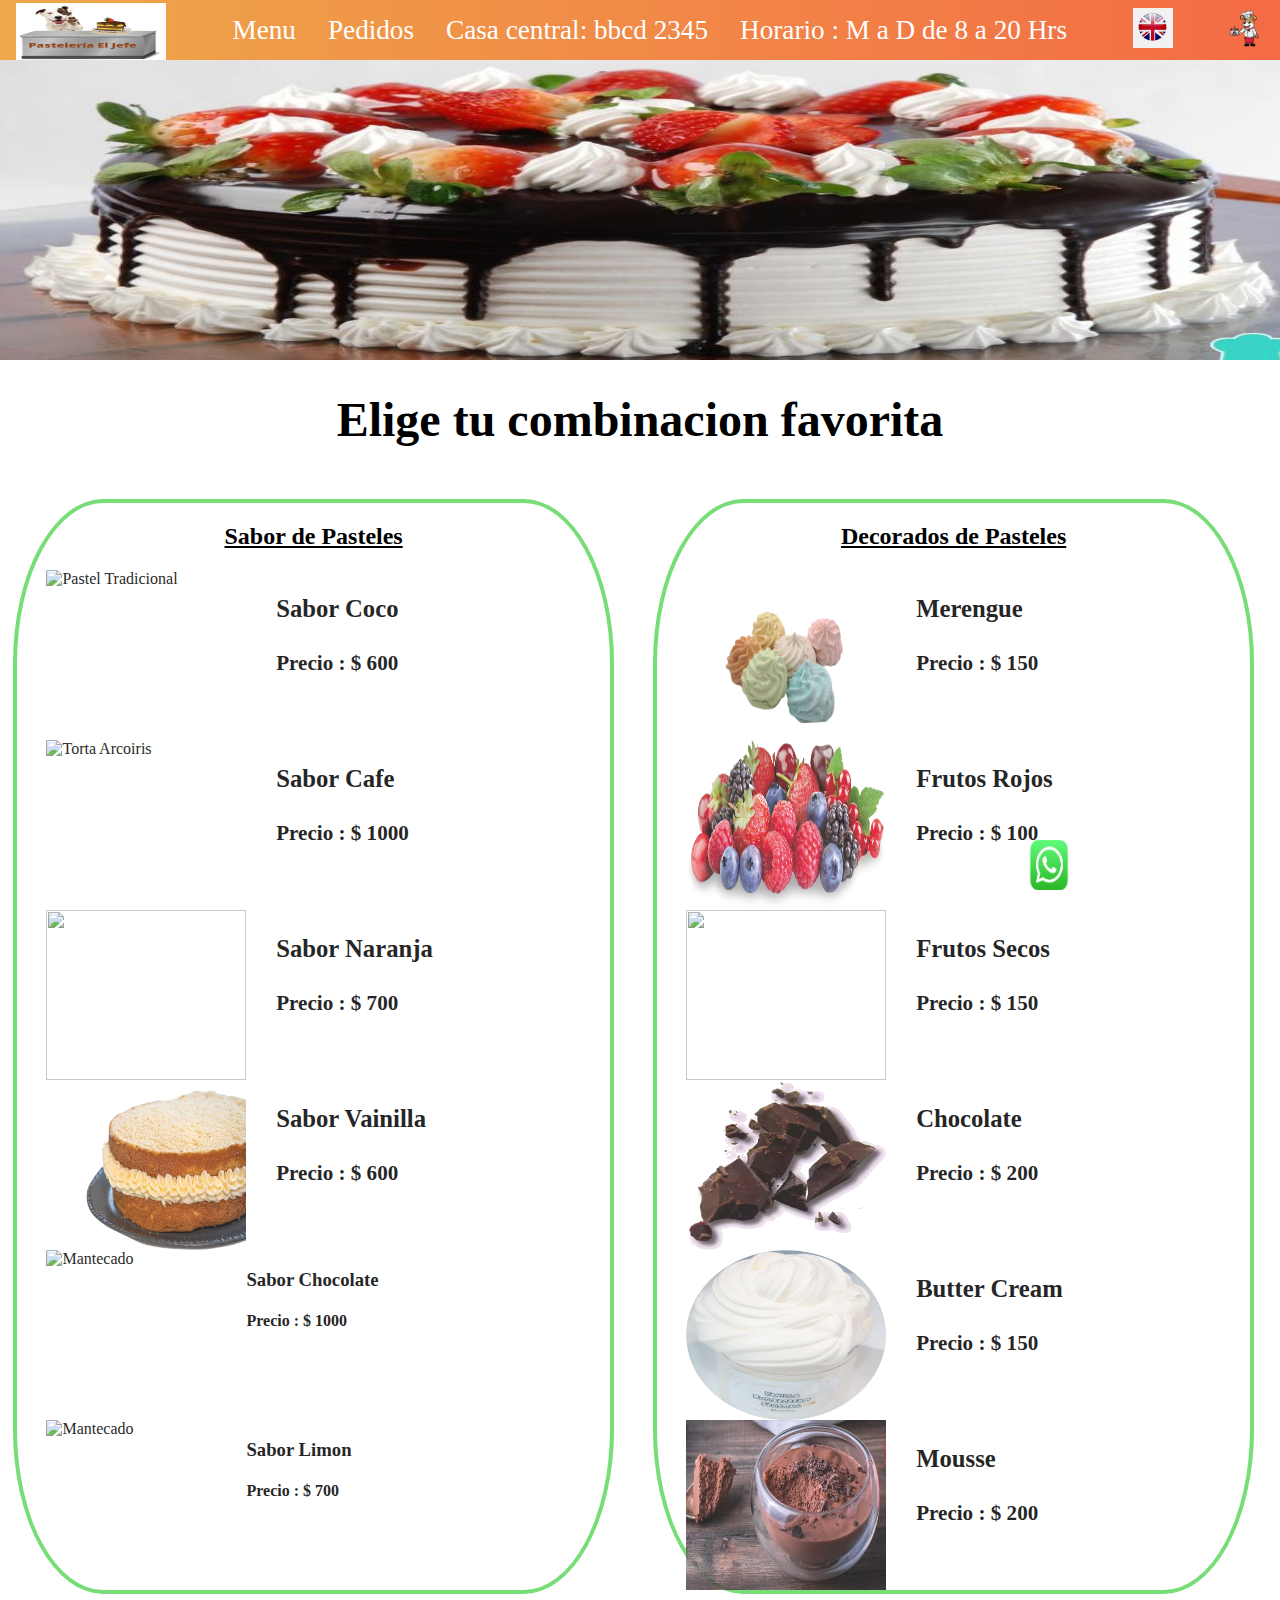
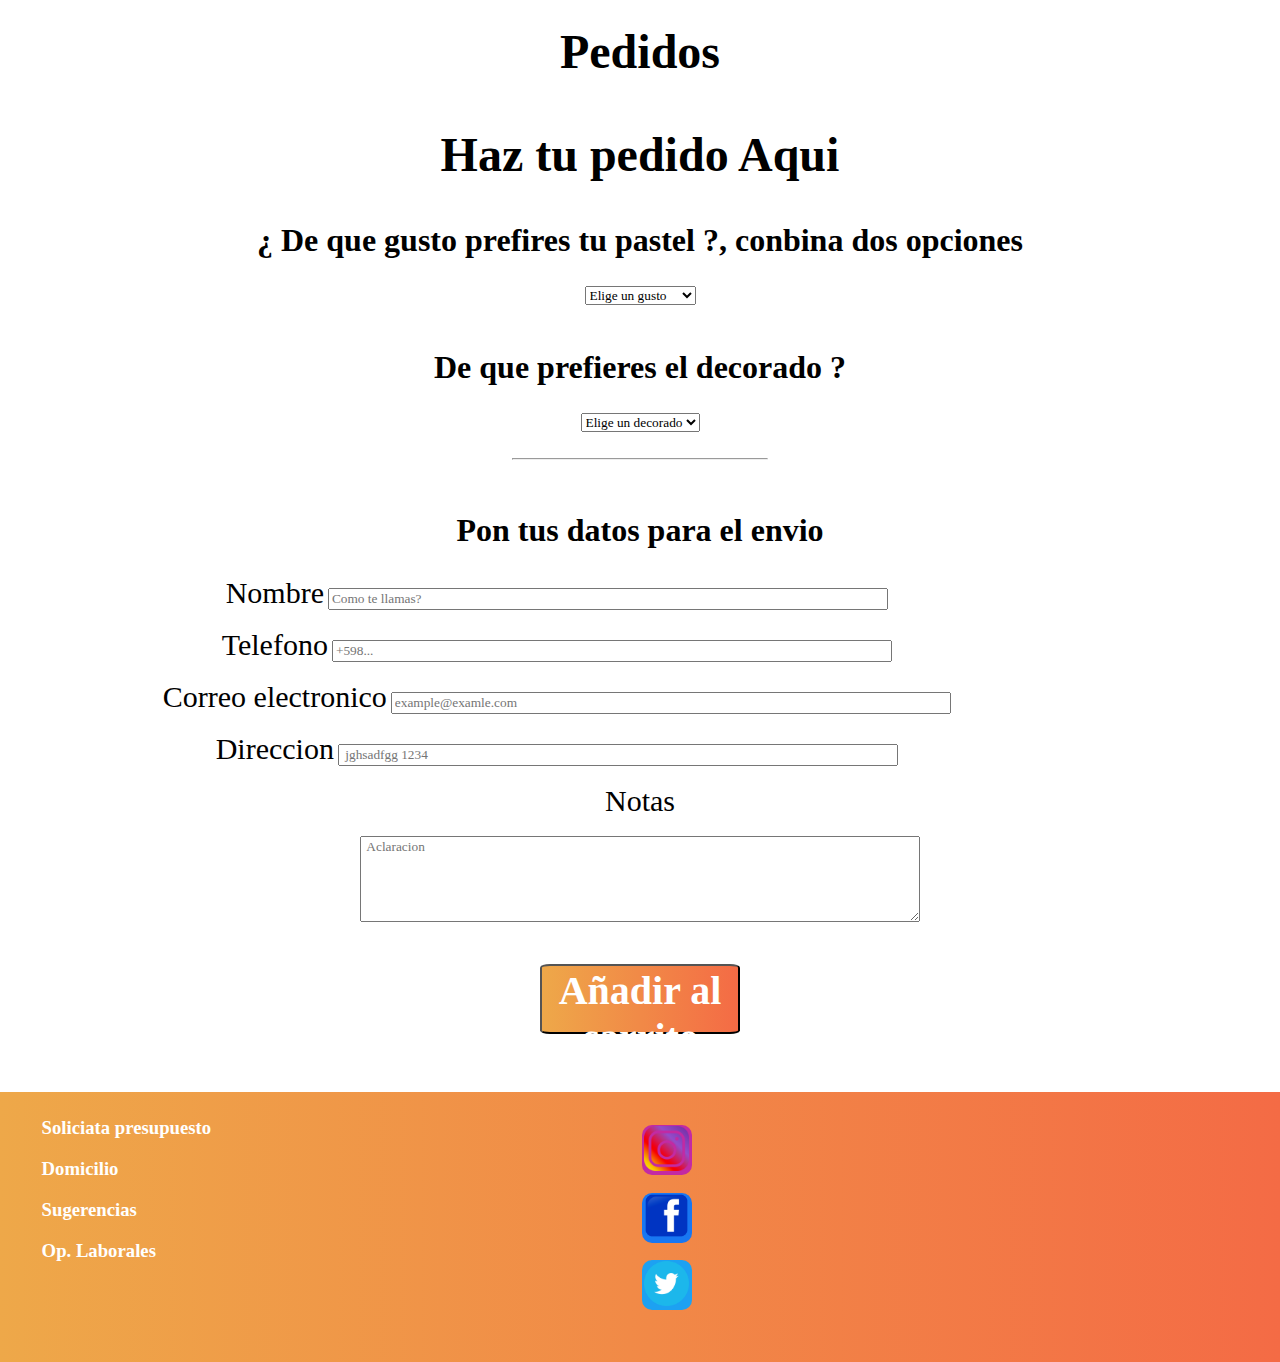
==== commit bcfff343: "Add files via upload" ====
--- a/index.html
+++ b/index.html
@@ -43,16 +43,16 @@
 <div class="card1">
 <img src="./img/tortaCoco.jpg" alt="Pastel Tradicional" class="MenuPasteles">
 <div class="cosas">
-<h3>  Sabor Coco</h3>
-<h4>Precio : ....$ 600 </h4>
+<h3 id="tortas1">  </h3>
+<h4 id="precioPastel1">Precio : ....$ 600 </h4>
 
 </div>
 </div>
 <div class="card1">
     <img src="./img/tortaCafe.jpg" alt="Torta Arcoiris" class="MenuPasteles">
     <div class="cosas">
-    <h3>   Sabor Cafe</h3>
-    <h4>Precio : ....$ 1000 </h4>
+    <h3 id="tortas2">   </h3>
+    <h4 id="precioPastel2">Precio : ....$ 1000 </h4>
     </div>
     
     </div>
@@ -60,29 +60,29 @@
 <div class="card1">
     <img src="./img/tortaNaranja.jpg" alt="" class="MenuPasteles">
     <div class="cosas">
-    <h3>   Sabor Naranja</h3>
-    <h4>Precio : ....$ 700</h4>
+    <h3 id="tortas3">   </h3>
+    <h4 id="precioPastel3">Precio : ....$ 700</h4>
  
     </div>
     </div>
     <div class="card1">
         <img src="./img/pastelBasico1.png" alt="" class="MenuPasteles">
         <div class="cosas">
-        <h3>  Sabor Vainilla</h3>
-        <h4>Precio : ....$ 600 </h4>
+        <h3 id="tortas4">  </h3>
+        <h4 id="precioPastel4">Precio : ....$ 600 </h4>
 
         </div>
         </div>
         <div class="card1">
             <img src="./img/TortaChocolate.jpg" alt="Mantecado" class="MenuPasteles">
-            <h3>   Sabor Chocolate</h3>
-            <h4>Precio : ....$ 1000</h4>
+            <h3 id="tortas5">  </h3>
+            <h4 id="precioPastel5">Precio : ....$ 1000</h4>
             
             </div>
             <div class="card1">
                 <img src="./img/tarta-limon-2.jpg" alt="Mantecado" class="MenuPasteles">
-                <h3>   Sabor Limon</h3>
-                <h4>Precio : ....$ 700</h4>
+                <h3 id="tortas6">   </h3>
+                <h4 id="precioPastel6">Precio : ....$ 700</h4>
                 
                 </div>
              
@@ -95,16 +95,16 @@
 <div class="card1">
     <img src="./img/merengue.png" alt="Pastel Tradicional" class="MenuPasteles">
     <div class="cosas">
-        <h3>Merengue</h3>
-    <h4>Precio : ....$ 150</h4>
+        <h3 id="decorados1"></h3>
+    <h4 id="preciodecorados1"></h4>
     </div>
     
     </div>
     <div class="card1">
         <img src="./img/mezcla-frutos-rojos.webp" alt="Torta Arcoiris" class="MenuPasteles">
         
-        <div class="cosas"><h3>Frutos Rojos</h3>
-        <h4>Precio : ....$ 100 </h4>
+        <div class="cosas"><h3 id="decorados2"></h3>
+        <h4 id="preciodecorados2"> </h4>
   
         </div>
         </div>
@@ -113,16 +113,16 @@
         <div class="card1">
             <img src="./img/slider/frutossecos.png" alt="" class="MenuPasteles">
             
-            <div class="cosas"><h3>Frutos Secos</h3>
-            <h4>Precio : ....$ 150</h4>
+            <div class="cosas"><h3 id="decorados3"></h3>
+            <h4 id="preciodecorados3"></h4>
    
             </div>
             </div>
             <div class="card1">
                 <img src="./img/chocolate.webp" alt="Mantecado" class="MenuPasteles">
                
-               <div class="cosas"> <h3>Chocolate</h3>
-                <h4>Precio : ....$ 200 </h4>
+               <div class="cosas"> <h3 id="decorados4"></h3>
+                <h4 id="preciodecorados4"> </h4>
  
                 </div>
                 </div>
@@ -130,16 +130,16 @@
                 <div class="card1">
                     <img src="./img/buttercream.webp" alt="" class="MenuPasteles">
                  
-                 <div class="cosas">   <h3>Butter cream</h3>
-                    <h4>Precio : ....$ 150</h4>
+                 <div class="cosas">   <h3 id="decorados5"></h3>
+                    <h4 id="preciodecorados5"></h4>
 
                     </div>
                     </div>
                     <div class="card1">
                         <img src="./img/mousse-de-chocolate-1.jpg" alt="Mantecado" class="MenuPasteles">
                      
-                     <div class="cosas">   <h3>Mousse</h3>
-                        <h4>Precio : ....$ 200 </h4>
+                     <div class="cosas">   <h3 id="decorados6"></h3>
+                        <h4 id="preciodecorados6"> </h4>
                         </div>
                         
                         </div>
@@ -255,56 +255,31 @@
         <form action="" method="get" class="formPedido">
         
         <h2 class="h2Pedido">¿ De que gusto prefires tu pastel ?, conbina dos opciones</h2>
-        <input type="checkbox" id="Coco" name="Coco" value="Coco">
-        <label for="Coco">Sabor Coco</label>
-        <input type="number" id="CocoNumber" name="CocoNumber" placeholder="¿ Cuantos quieres?" >
-        <br><br>
-        <input type="checkbox" id="Cafe" name="Cafe" value="Cafe">
-        <label for="Cafe"> Sabor Cafe</label>
-        <input type="number" id="CafeNumber" name="CafeNumber" placeholder="¿ Cuantos quieres?" >
-        <br><br>
-        <input type="checkbox" id="Naranja" name="Naranja" value="Naranja">
-        <label for="Naranja"> Sabor Naranja </label>
-        <input type="number" id="NaranjaNumber" name="NaranjaNumber" placeholder="¿ Cuantos quieres?" >
-        <br><br>
-        <input type="checkbox" id="Vainilla" name="Vainilla" value="Vainilla">
-        <label for="Vainilla"> Sabor Vainilla</label>
-        <input type="number" id="VainillaNumber" name="VainillaNumber" placeholder="¿ Cuantos quieres?" >
-        <br><br>
-        <input type="checkbox" id="Chocolate" name="Chocolate" value="Chocolate">
-        <label for="Chocolate"> Sabor Chocolate </label>
-        <input type="number" id="ChocolateNumber" name="ChocolateNumber" placeholder="¿ Cuantos quieres?" >
-        <br><br>
-        <input type="checkbox" id="Limon" name="Limon" value="ChocolateLimon">
-        <label for="Limon">Sabor Limon</label>
-        <input type="number" id="LimonNumber" name="LimonNumber" placeholder="¿ Cuantos quieres?" >
+        <select id="sabroPastel" class="selectpastel" required>
+            <option value="" id="">Elige un gusto</option>
+
+            <option value="Cafe" id="optionGusto1"></option>
+            <option value="Chocolate" id="optionGusto2"></option>
+            <option value="Coco" id="optionGusto3"></option>
+            <option value="Limon" id="optionGusto4"></option>
+            <option value="Naranja" id="optionGusto5"></option>
+            <option value="Vainilla" id="optionGusto6"></option>
+          </select>
+
+
         <br><br>
         
         
         <h2 class="h2Pedido">De que prefieres el decorado ?</h2>
-        <input type="checkbox" id="ButterCream" name="ButterCream" value="ButterCream">
-        
-        <label for="ButterCream">Butter Cream</label>
-        
-        <br><br>
-        <input type="checkbox" id="ChocolateDecorado" name="ChocolateDecorado" value="ChocolateDecorado">
-        <label for="ChocolateDecorado"> Chocolate</label>
-        
-        <br><br>
-        <input type="checkbox" id="FrutosRojos" name="FrutosRojos" value="FrutosRojos">
-        <label for="FrutosRojos">Frutos Rojos</label>
-        
-        <br><br>
-        <input type="checkbox" id="FrutosSecos" name="FrutosSecos" value="FrutosSecos">
-        <label for="FrutosSecos"> Frutos Secos</label>
-        
-        <br><br>
-        <input type="checkbox" id="Merengue" name="Merengue" value="Merengue">
-        <label for="Merengue">Merengue</label>
-        
-        <br><br>
-        <input type="checkbox" id="Muosse" name="Muosse" value="Muosse">
-        <label for="Muosse">Muosse</label>
+        <select id="DecorPastel" class="selectpastel" required>
+            <option value="" id="">Elige un decorado</option>
+            <option value="Cafe" id="optionDecor1"></option>
+            <option value="Chocolate" id="optionDecor2"></option>
+            <option value="Coco" id="optionDecor3"></option>
+            <option value="Limon" id="optionDecor4"></option>
+            <option value="Naranja" id="optionDecor5"></option>
+            <option value="Vainilla" id="optionDecor6"></option>
+          </select>
         <br>
         <br>
         <hr class="dataUser">
@@ -314,13 +289,13 @@
         <input class="Userdatapedidoinput" type="text" id="nombre" name="nombre" placeholder="Como te llamas?" required>
         <br><br>
         <label class="Userdatapedido"for="Telefono">Telefono</label>
-        <input class="Userdatapedidoinput" type="text" id="nombre" name="nombre" placeholder="+598..." required>
+        <input class="Userdatapedidoinput" type="text" id="Telefono" name="nombre" placeholder="+598..." required>
         <br><br>
         <label class="Userdatapedido" for="Telefono">Correo electronico</label>
         <input class="Userdatapedidoinput" type="text" id="email" name="email" placeholder="example@examle.com" required>
         <br><br>
         <label class="Userdatapedido" for="Direccion">Direccion</label>
-        <input class="Userdatapedidoinput" type="textarea" id="nombre" name="nombre" placeholder=" jghsadfgg 1234" required>
+        <input class="Userdatapedidoinput" type="textarea" id="address" name="nombre" placeholder=" jghsadfgg 1234" required>
         
         <br><br>
         <label class="Userdatapedido" for="Direccion">Notas</label><br><br>
@@ -328,7 +303,8 @@
         
         <br><br>
         
-        <a href="./pedido.html"><button type="submit" class="btnenviar">Enviar pedido</button></a>
+        <button type="submit" class="btnenviar" id="buttonenviar">Añadir al carrito </button>
+
         <br><br>
         </form>
     </section>
@@ -367,5 +343,8 @@
         </div>
 
     </footer>
+   
+    <script src="./js/functionuserpage.js" type="module"></script>
+    <script src="./js/guardarpedidos.js"  ></script>
 </body>
 </html>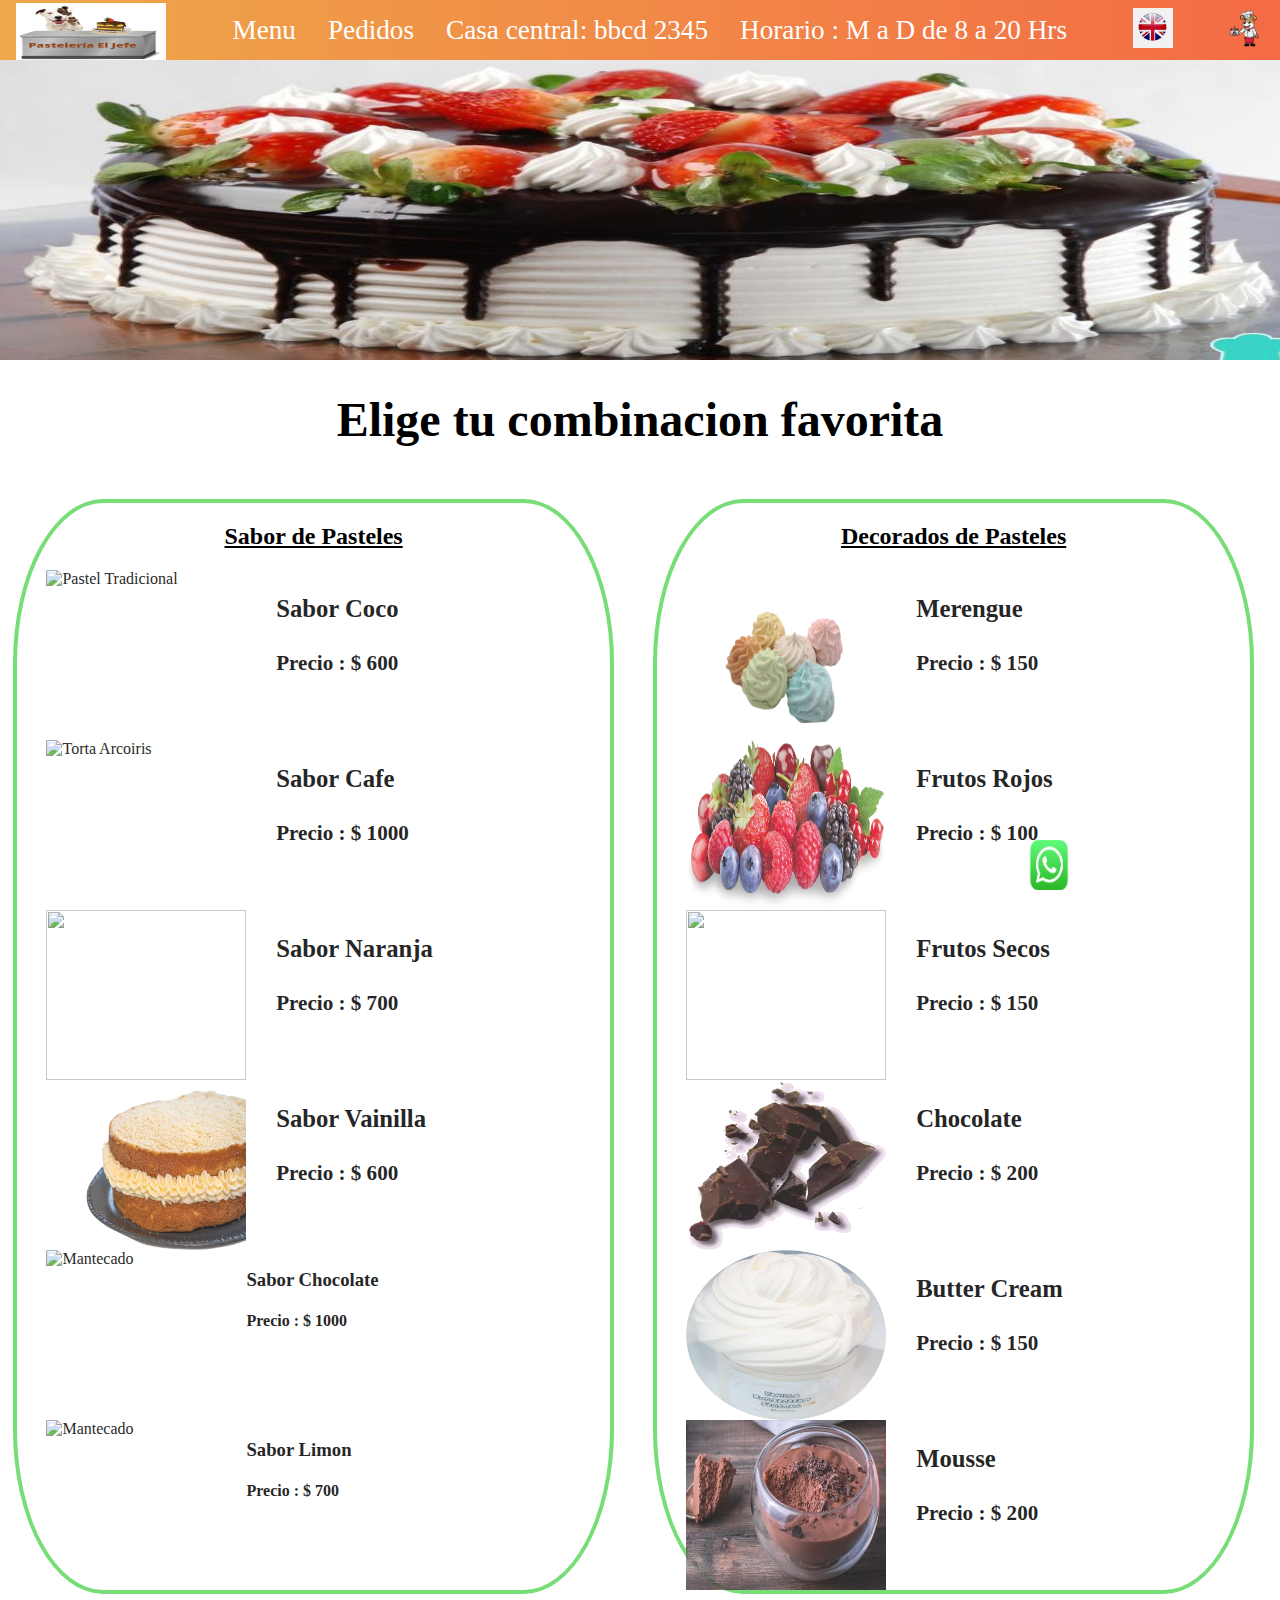
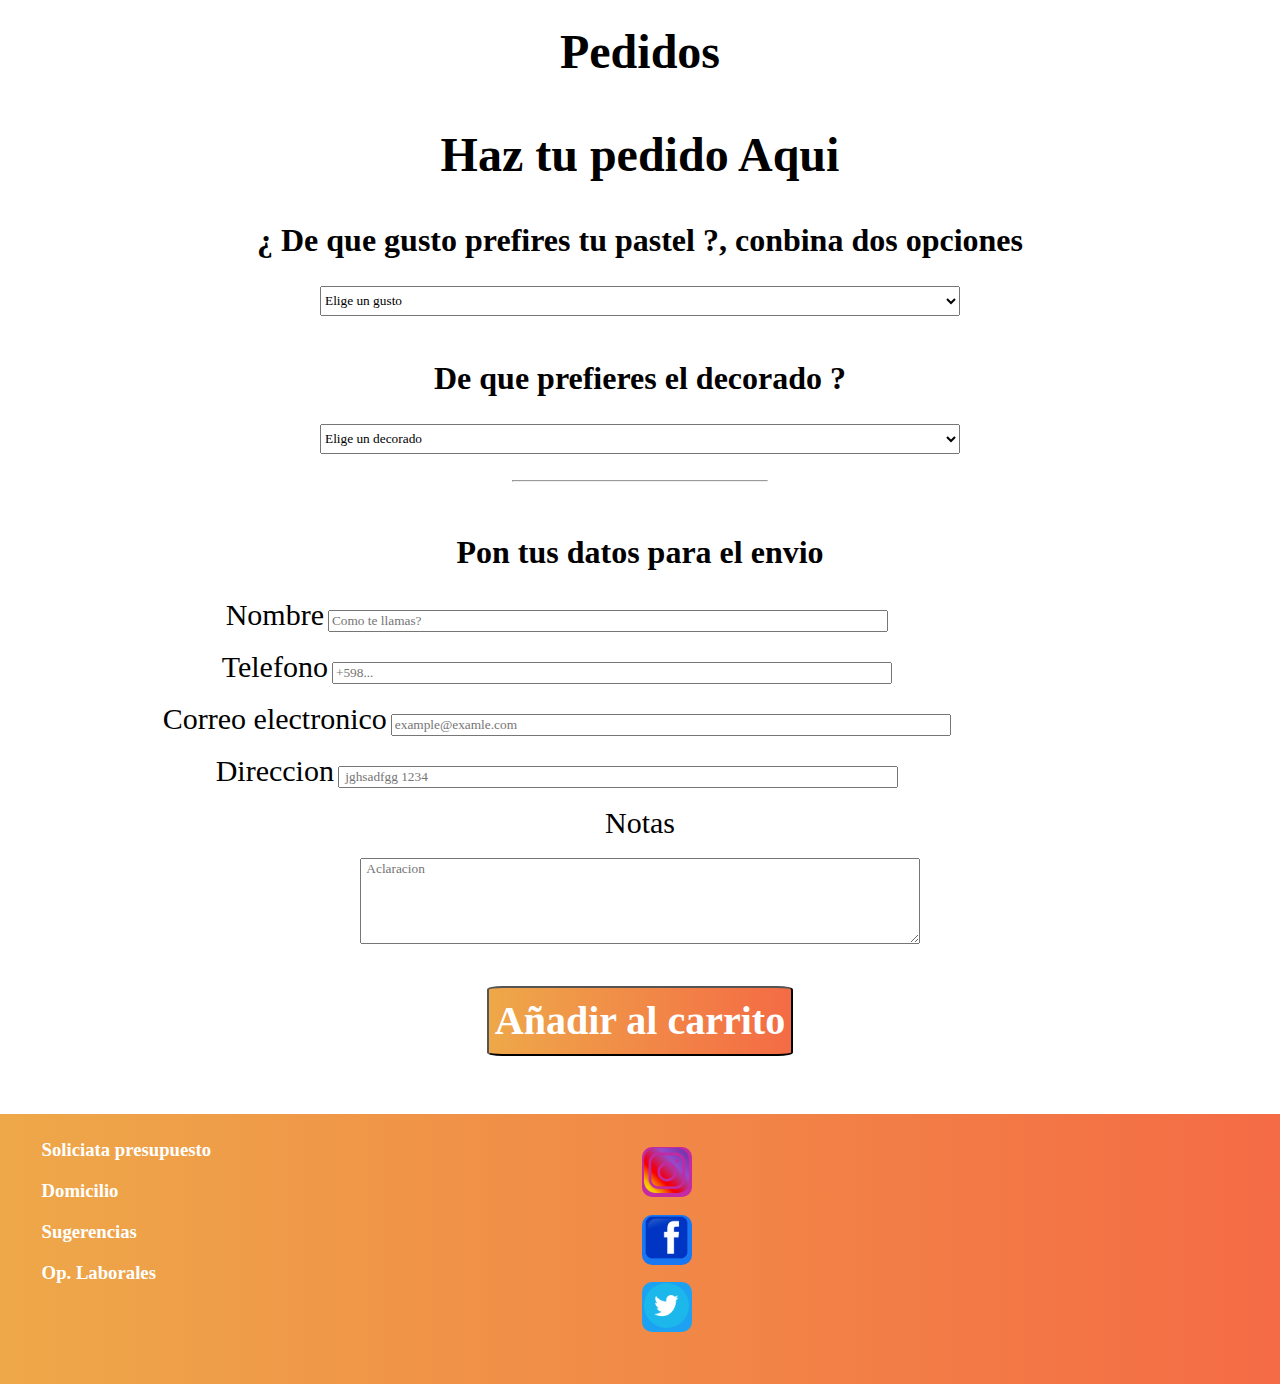
==== commit 45d2c407: "Add files via upload" ====
--- a/index.html
+++ b/index.html
@@ -256,7 +256,7 @@
         
         <h2 class="h2Pedido">¿ De que gusto prefires tu pastel ?, conbina dos opciones</h2>
         <select id="sabroPastel" class="selectpastel" required>
-            <option value="" id="">Elige un gusto</option>
+            <option value="" id="" >Elige un gusto</option>
 
             <option value="Cafe" id="optionGusto1"></option>
             <option value="Chocolate" id="optionGusto2"></option>
@@ -307,11 +307,12 @@
 
         <br><br>
         </form>
+
     </section>
-    
-   
-
-    <img src="./img/whatsapp-icon.png" alt="" class="btnwhatss">
+      
+   
+
+    <a href="https://wa.me/59811111111" target="_blank"><img src="./img/whatsapp-icon.png" alt="" class="btnwhatss"></a>
     <footer>
         <div class="dataEmpresa">
         <h3 class="hedinginfo">Soliciata presupuesto</h3>
--- a/css/styles.css
+++ b/css/styles.css
@@ -393,7 +393,7 @@
     font-weight: bolder;
     color: #fff;
     background: linear-gradient(to left, #f46b45, #eea849); 
-    width: 200px;
+    width: auto;
     height: 70px;
     border-radius: 5%;
     margin-top: 20px;
@@ -407,14 +407,22 @@
     float: left;
     font-size: 1.32rem;
     }
-
+.selectpastel{
+  width: 50%;
+  height:30px;
+}
+.selectpastel option{
+  font-size: 20px;
+}
 #SectionPastelero{
   height: auto;
 
 }
 .tableStock{
-  width: 100%;
+  width: 90%;
   height: 300px;
+  margin-left: 3%;
+  margin-right: 3%;
 }
  /* pagina de pedidos */
  .Ftoeleccion{
@@ -443,6 +451,7 @@
 .Payment{
   margin-left: 30%;
   margin-bottom: 70px;
+  
 }
 .Payment img{
   margin-right: 8%;
@@ -455,6 +464,15 @@
   margin-top: 40px;
 display: none;
  
+}
+#pagosPastelero{
+  display: none;
+}
+#stock{
+  display: none;
+}
+#PastelesPedido{
+  margin-bottom: 80px;
 }
 
 .tarjeta h3{
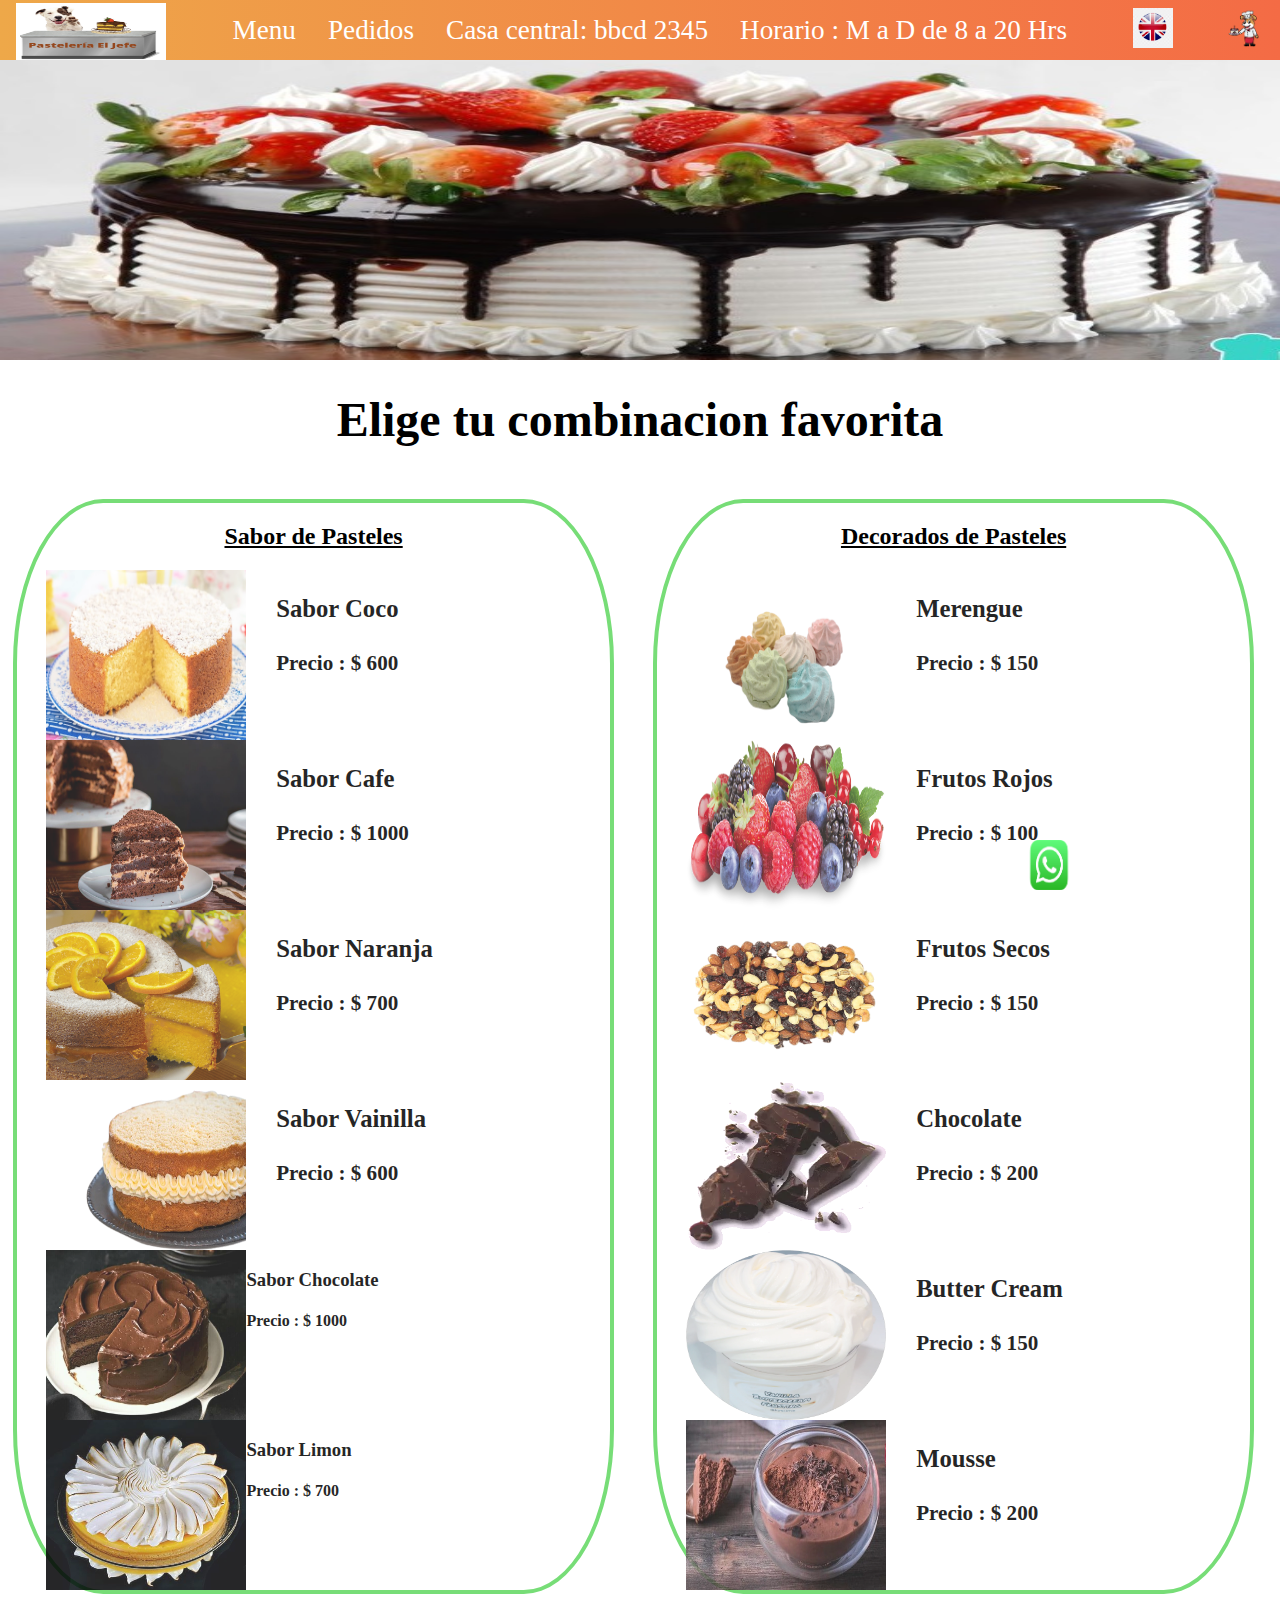
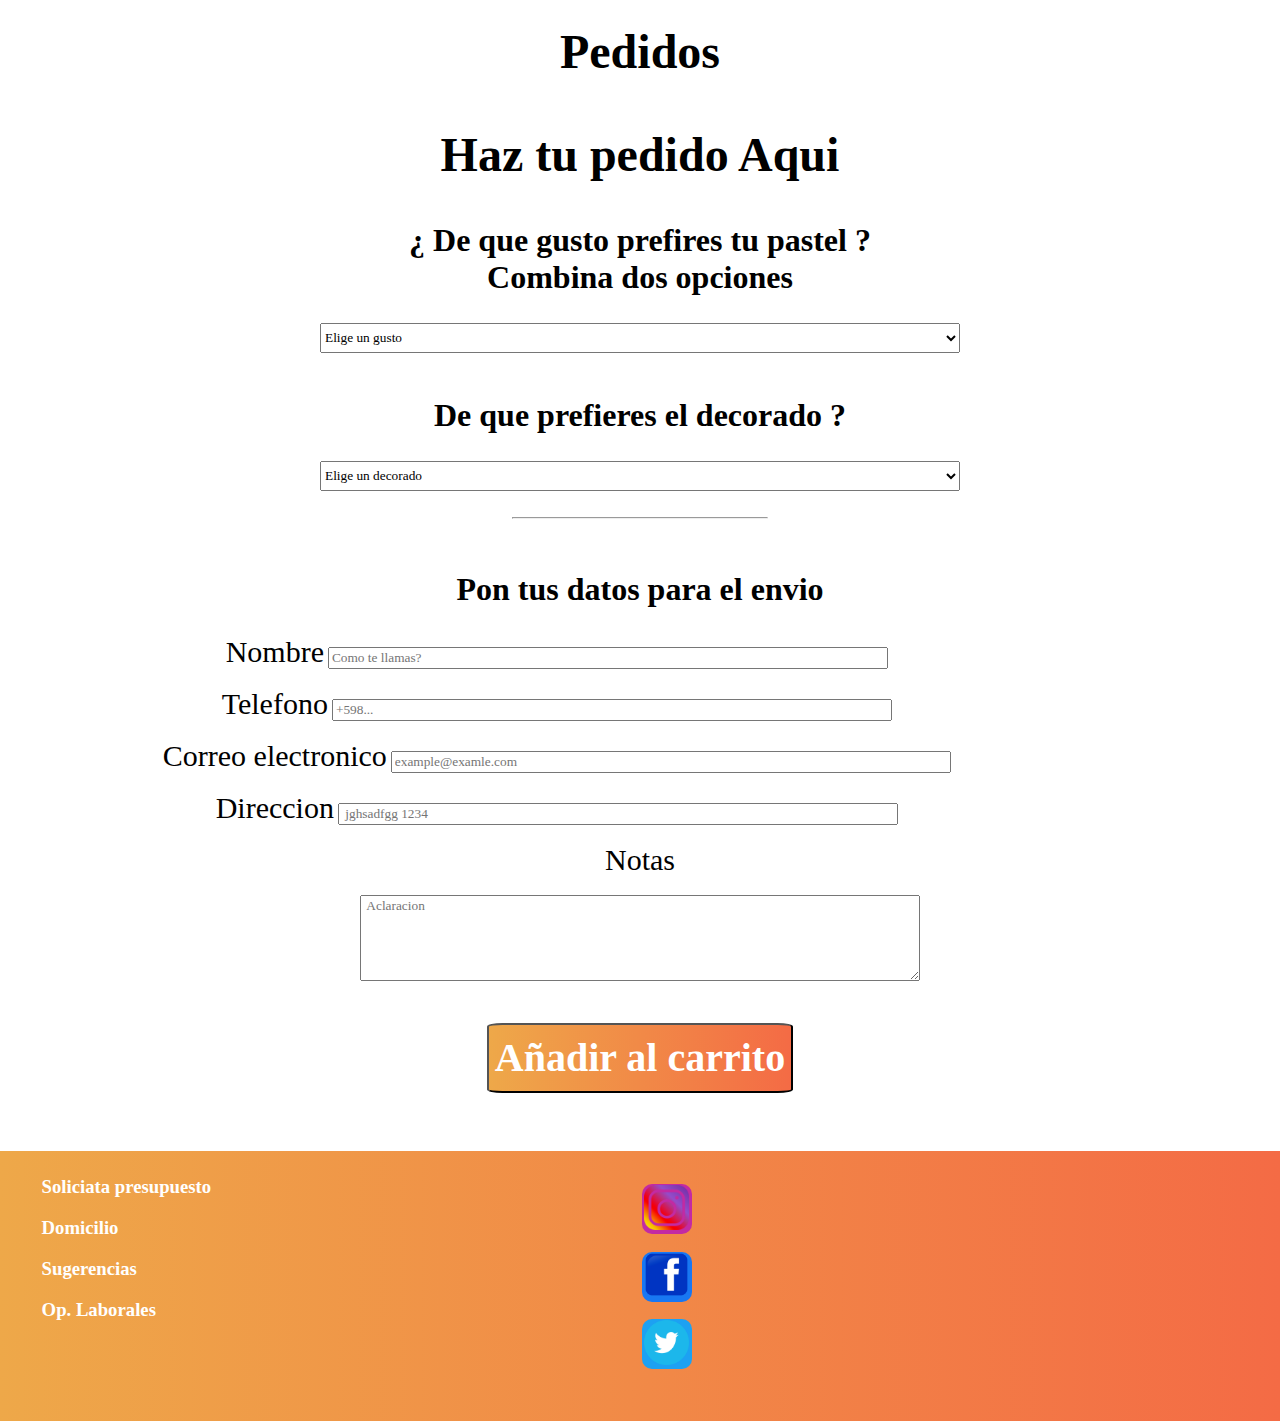
==== commit b2fd5c4a: "Add files via upload" ====
--- a/index.html
+++ b/index.html
@@ -254,7 +254,7 @@
         <h2 class="h3Menu" >Haz tu pedido Aqui</h2>
         <form action="" method="get" class="formPedido">
         
-        <h2 class="h2Pedido">¿ De que gusto prefires tu pastel ?, conbina dos opciones</h2>
+        <h2 class="h2Pedido">¿ De que gusto prefires tu pastel ? <br>Combina dos opciones</h2>
         <select id="sabroPastel" class="selectpastel" required>
             <option value="" id="" >Elige un gusto</option>
 
--- a/css/styles.css
+++ b/css/styles.css
@@ -650,4 +650,17 @@
 }
 
 
-}+}
+
+@media  (max-width: 600px){
+  
+	
+	.Ftoeleccion{
+		margin-left: 23%;
+	}
+  .h3Descripcion{
+    text-align: center;
+
+  }
+  }
+
--- a/css/slider.css
+++ b/css/slider.css
@@ -68,4 +68,26 @@
 	
 	75% {margin-left: -500%;}
 	100% {margin-left: -500%;}
-}+}
+
+@media  (max-width: 600px){
+  
+	.descriptionDecor p{
+	  font-size: 30px;
+	  margin-left: 0;
+	  width: 250px;
+	}
+	.h2Pedido{
+		
+		font-size: 1.7rem;
+	}
+	.selectpastel {
+		width: 70%;
+	}
+	.btnenviar{
+		font-size: 28px;
+	}
+	.Ftoeleccion{
+		margin-left: 100%;
+	}
+  }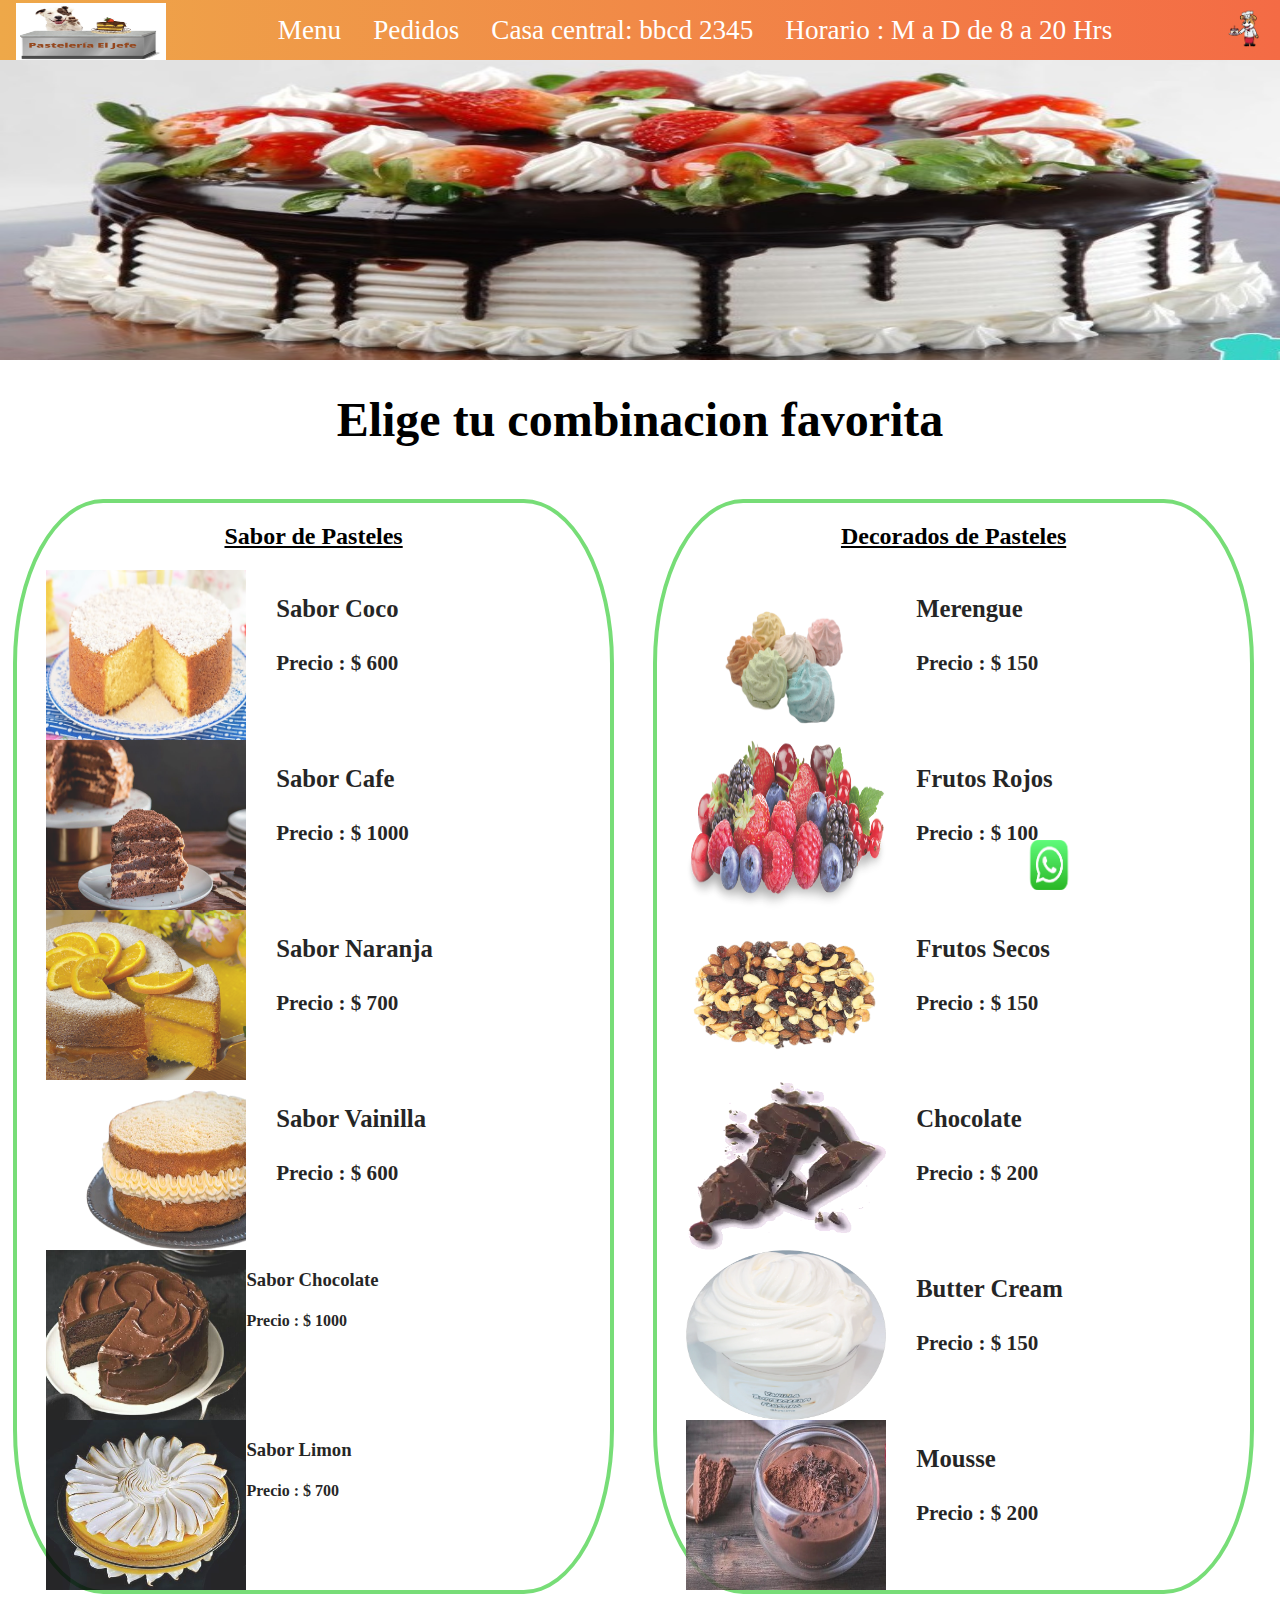
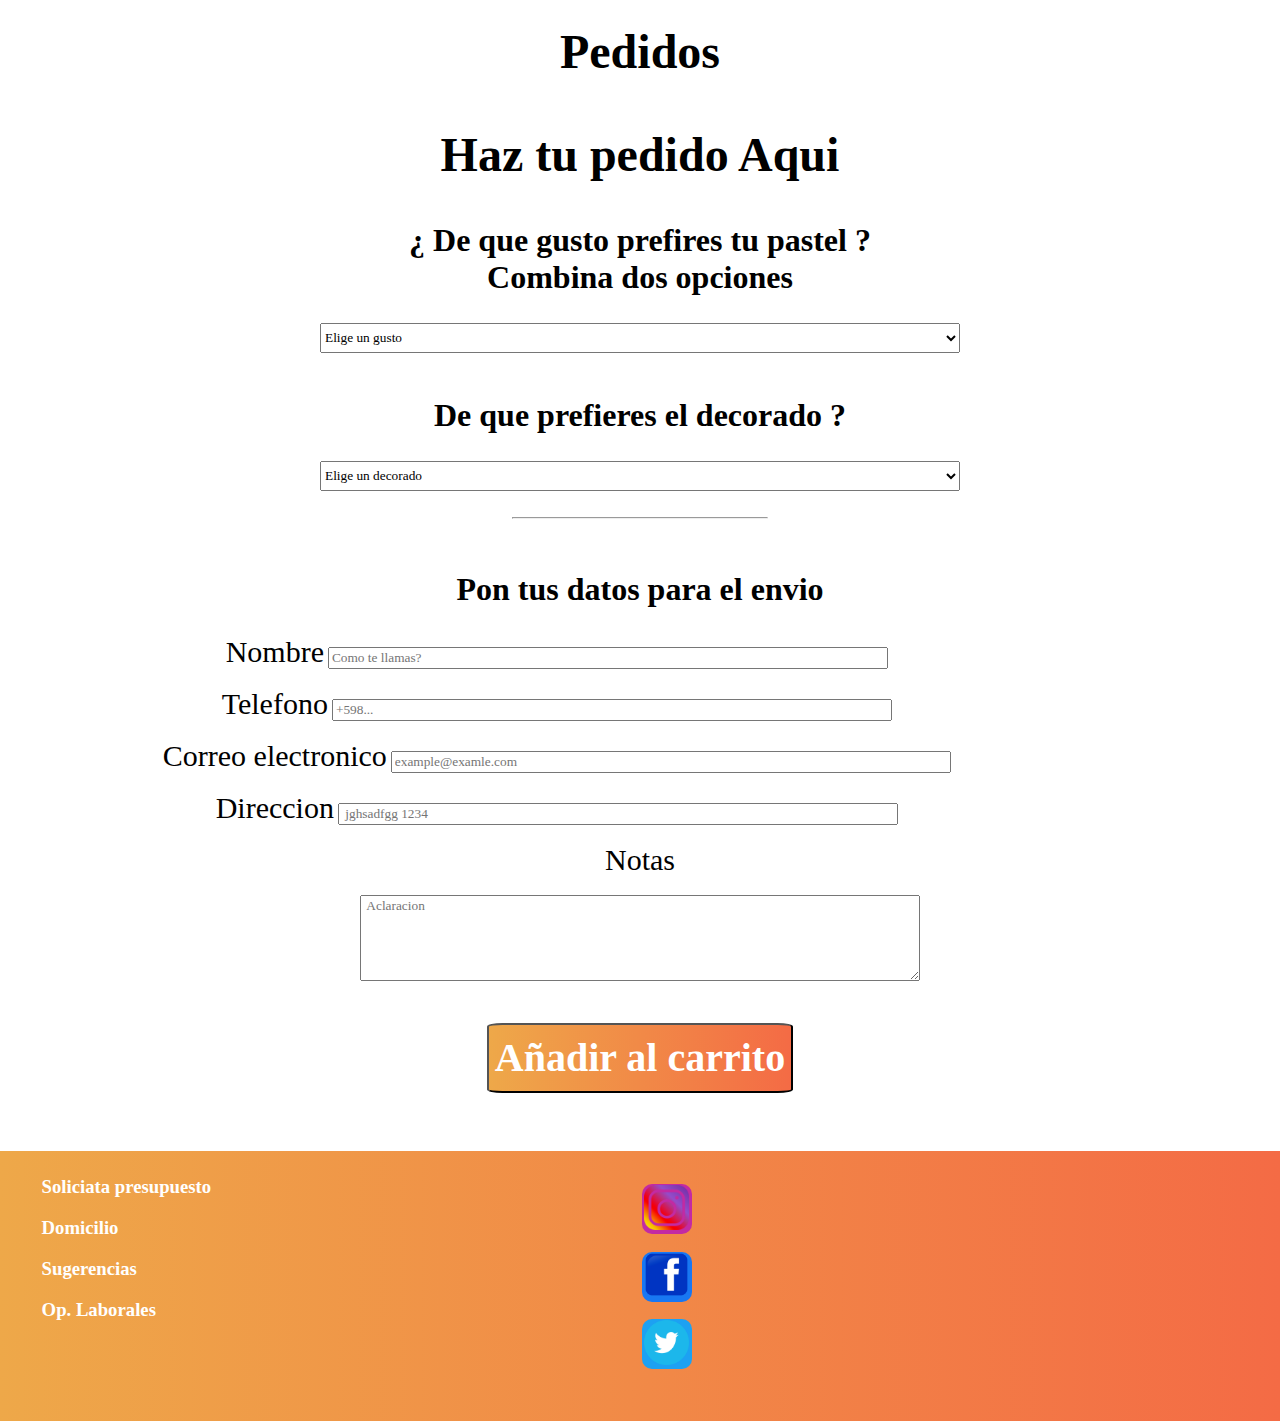
==== commit 9b964980: "Add files via upload" ====
--- a/index.html
+++ b/index.html
@@ -27,7 +27,7 @@
            <a href="https://www.google.com/maps/place/Nuevocentro+Shopping/@-34.8689412,-56.1719842,17z/data=!3m1!4b1!4m5!3m4!1s0x959f807aabfe63b1:0xb6f6776baeb3a995!8m2!3d-34.8689412!4d-56.1697955" target="_blank"><li>Casa central: bbcd 2345 </li></a>
           <li>Horario : M a D de 8 a 20 Hrs</li>
         </ul>
-        <a href="indexeng.html"><img src="./img/england-flag.png" alt="lang-flag" class="Flag"></a>
+        <!-- <a href="indexeng.html"><img src="./img/england-flag.png" alt="lang-flag" class="Flag"></a> -->
         <a href="pastelero.html"><img src="./img/pastelero.webp" alt="lang-flag" class="Flag"></a>
       </section> 
       
